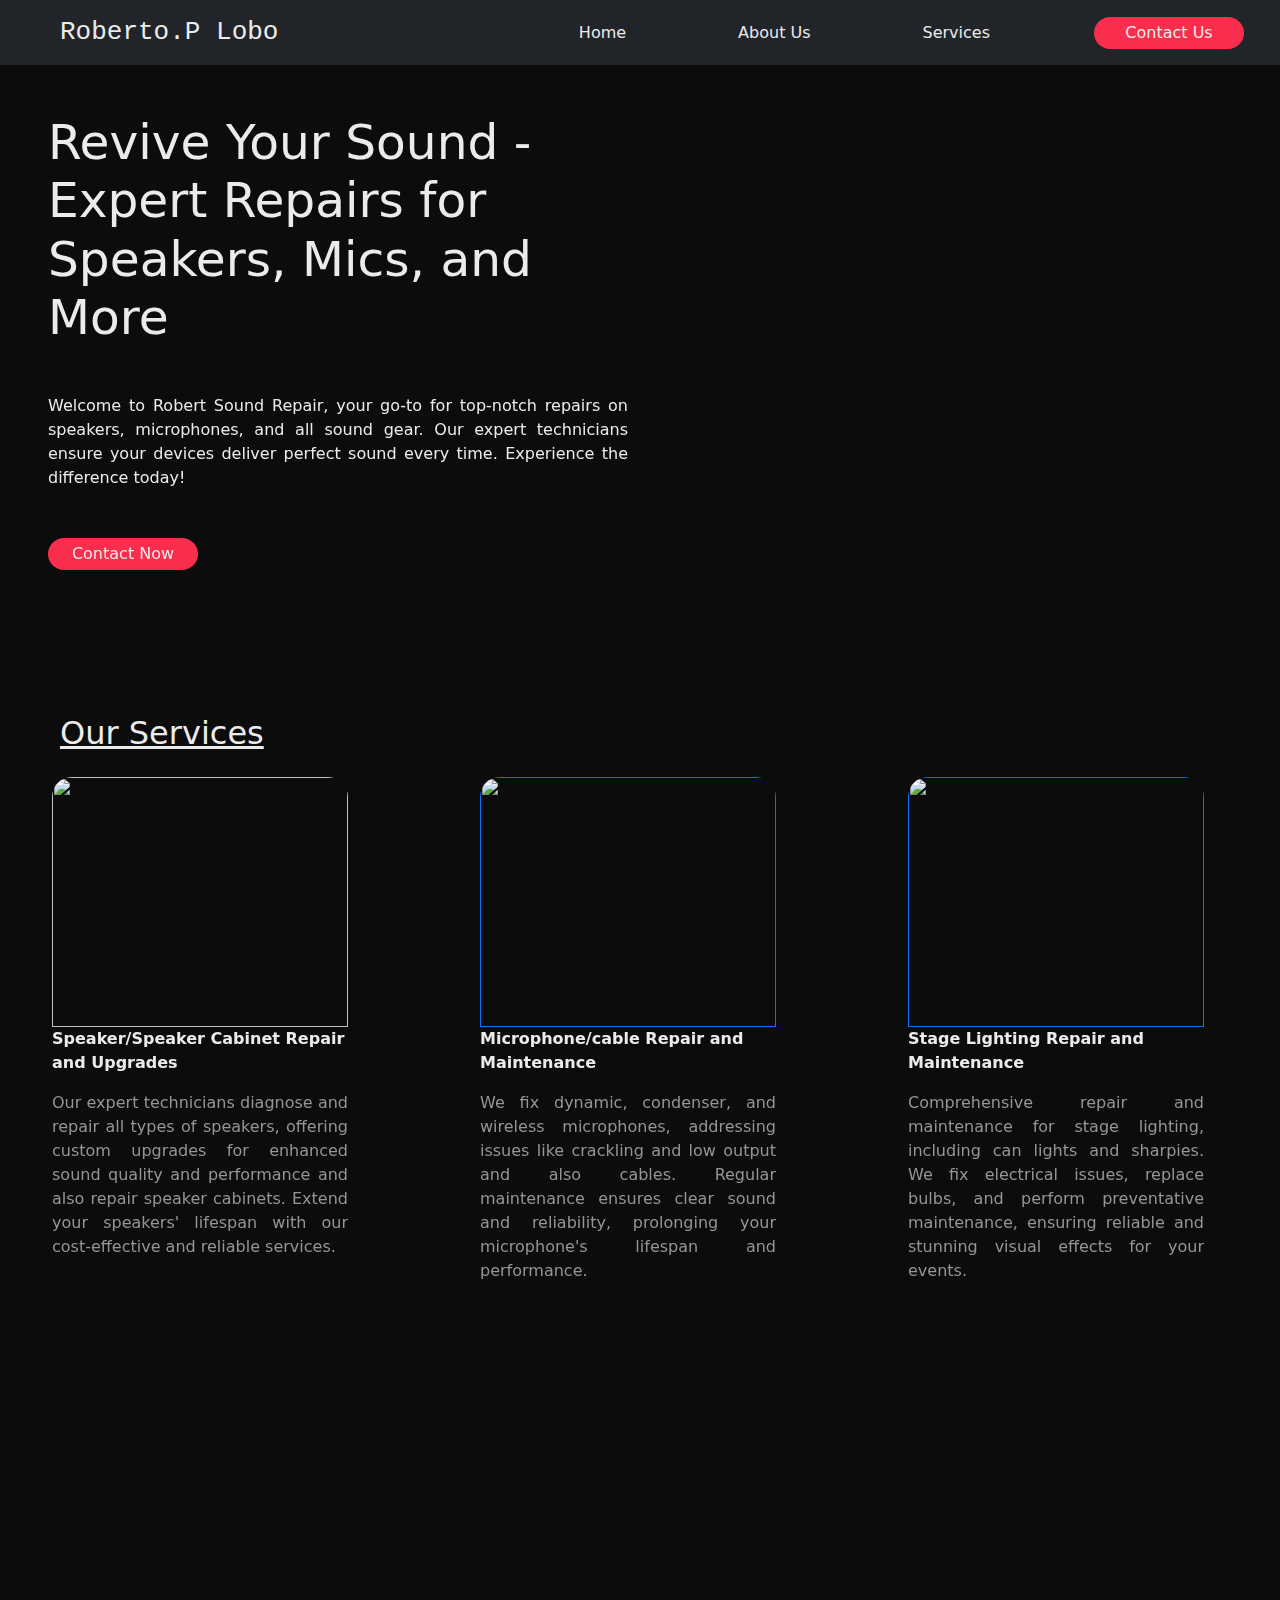
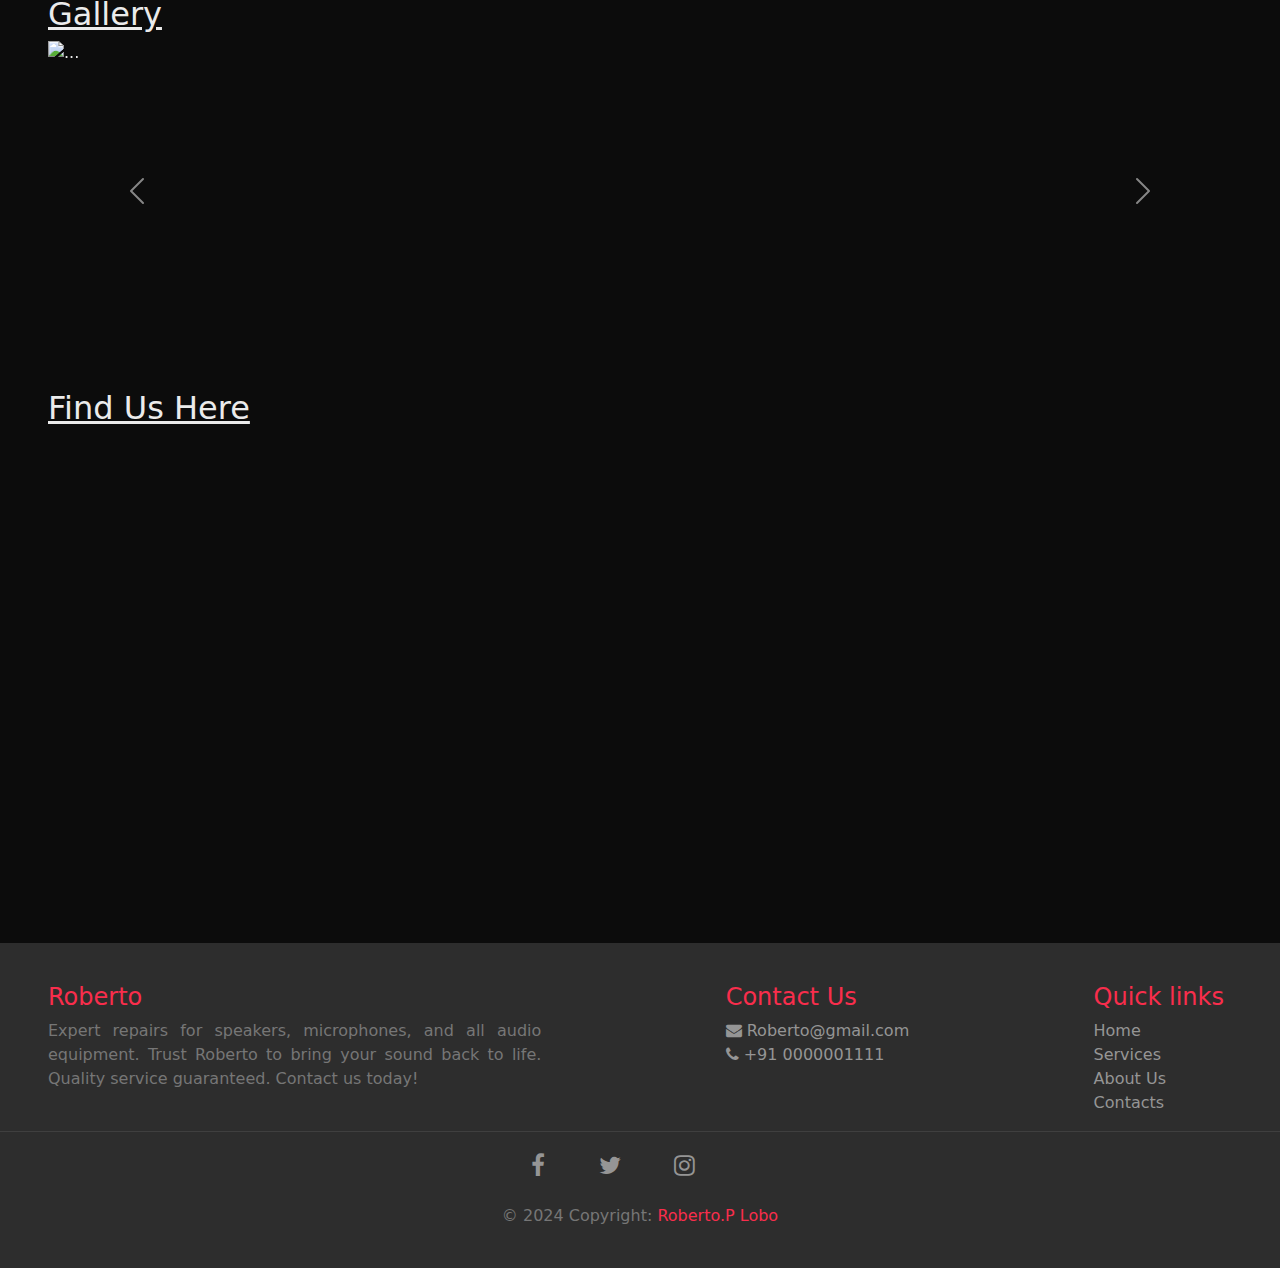
==== index.html @ 382d7aec "added footer" ====
<!DOCTYPE html>
<html lang="en">
  <head>
    <meta charset="UTF-8" />
    <meta name="viewport" content="width=device-width, initial-scale=1.0" />
    <link
      href="https://cdn.jsdelivr.net/npm/bootstrap@5.3.3/dist/css/bootstrap.min.css"
      rel="stylesheet"
      integrity="sha384-QWTKZyjpPEjISv5WaRU9OFeRpok6YctnYmDr5pNlyT2bRjXh0JMhjY6hW+ALEwIH"
      crossorigin="anonymous"
    />
    <link
      rel="stylesheet"
      href="https://cdnjs.cloudflare.com/ajax/libs/font-awesome/4.7.0/css/font-awesome.min.css"
    />
    <script defer src="js/app.js"></script>
    <link rel="stylesheet" href="/css/index.css" />
    <title>Roberto - Sound Repair</title>
  </head>
  <body>
    <nav class="navbar navbar-expand-lg bg-dark text-white">
      <div class="container-fluid">
        <a class="navbar-brand ms-lg-5" href="#">Roberto.P Lobo</a>
        <button
          class="navbar-toggler"
          type="button"
          data-bs-toggle="collapse"
          data-bs-target="#navbarSupportedContent"
          aria-controls="navbarSupportedContent"
          aria-expanded="false"
          aria-label="Toggle navigation"
        >
          <span class="fa fa-bars"></span>
        </button>
        <div class="collapse navbar-collapse" id="navbarSupportedContent">
          <ul class="navbar-nav mb-2 mb-lg-0 ms-auto">
            <li class="nav-item mx-lg-5">
              <a class="nav-link" aria-current="page" href="#">Home</a>
            </li>
            <li class="nav-item mx-lg-5">
              <a class="nav-link" href="#">About Us</a>
            </li>
            <li class="nav-item mx-lg-5">
              <a class="nav-link" href="#">Services</a>
            </li>
            <hr />
            <li class="nav-item me-4 ms-lg-5 my-auto">
              <a class="nav-link cta-btn px-3 py-1 col-5 col-lg-12" href="#"
                >Contact Us</a
              >
            </li>
          </ul>
        </div>
      </div>
    </nav>

    <div class="mx-lg-5 mx-3">
      <div class="row mt-4 mt-lg-5 mb-5" id="hero">
        <div class="col-lg-6 col-12 text-center text-lg-start">
          <p class="h1 title hidden">
            Revive Your Sound - Expert Repairs for Speakers, Mics, and More
          </p>
          <p class="content mb-0 mt-5 hidden">
            Welcome to Robert Sound Repair, your go-to for top-notch repairs on
            speakers, microphones, and all sound gear. Our expert technicians
            ensure your devices deliver perfect sound every time. Experience the
            difference today!
          </p>
          <button class="cta-btn px-3 py-1 my-5 hidden">Contact Now</button>
        </div>
        <div class="col-lg-6 col-12 overflow-hidden">
          <img src="img/hero.jpg" class="hidden" alt="" />
        </div>
      </div>

      <div class="row mt-5 pt-lg-5 justify-content-between card-container">
        <p class="h2 text-decoration-underline ps-4 text-lg-start text-center">
          Our Services
        </p>
        <div class="col-lg-3 col-12 hcard p-0 mt-3 mx-3 hidden">
          <a href="#">
            <div>
              <img src="/img/repair.jpg" alt="" />
            </div>
            <div>
              <p class="hcard-title">
                Speaker/Speaker Cabinet Repair and Upgrades
              </p>
              <p class="hcard-content">
                Our expert technicians diagnose and repair all types of
                speakers, offering custom upgrades for enhanced sound quality
                and performance and also repair speaker cabinets. Extend your
                speakers' lifespan with our cost-effective and reliable
                services.
              </p>
            </div>
          </a>
        </div>

        <div class="col-lg-3 col-12 hcard p-0 mt-3 mx-3 hidden">
          <a href="">
            <div>
              <img src="/img/repair.jpg" alt="" />
            </div>
            <div>
              <p class="hcard-title">Microphone/cable Repair and Maintenance</p>
              <p class="hcard-content">
                We fix dynamic, condenser, and wireless microphones, addressing
                issues like crackling and low output and also cables. Regular
                maintenance ensures clear sound and reliability, prolonging your
                microphone's lifespan and performance.
              </p>
            </div>
          </a>
        </div>

        <div class="col-lg-3 col-12 hcard p-0 mt-3 mx-3 hidden">
          <a href="">
            <div>
              <img src="/img/repair.jpg" alt="" />
            </div>
            <div>
              <p class="hcard-title">Stage Lighting Repair and Maintenance</p>
              <p class="hcard-content">
                Comprehensive repair and maintenance for stage lighting,
                including can lights and sharpies. We fix electrical issues,
                replace bulbs, and perform preventative maintenance, ensuring
                reliable and stunning visual effects for your events.
              </p>
            </div>
          </a>
        </div>
      </div>

      <div class="get-in-touch my-5 hidden">
        <div class="ps-3">
          <p class="banner hidden">Quality Service Within a Short Time.</p>
          <button class="touch-btn hidden">GET IN TOUCH</button>
        </div>
      </div>

      <p class="h2 text-decoration-underline ps- text-lg-start text-center">
        Gallery
      </p>
      <div
        id="carouselExampleAutoplaying"
        class="carousel slide"
        data-bs-ride="carousel"
      >
        <div class="carousel-inner">
          <div class="carousel-item active">
            <img src="img/repair.jpg" class="d-block w-100" alt="..." />
          </div>
          <div class="carousel-item">
            <img src="img/hero.jpg" class="d-block w-100" alt="..." />
          </div>
          <div class="carousel-item">
            <img src="..." class="d-block w-100" alt="..." />
          </div>
        </div>
        <button
          class="carousel-control-prev"
          type="button"
          data-bs-target="#carouselExampleAutoplaying"
          data-bs-slide="prev"
        >
          <span class="carousel-control-prev-icon" aria-hidden="true"></span>
          <span class="visually-hidden">Previous</span>
        </button>
        <button
          class="carousel-control-next"
          type="button"
          data-bs-target="#carouselExampleAutoplaying"
          data-bs-slide="next"
        >
          <span class="carousel-control-next-icon" aria-hidden="true"></span>
          <span class="visually-hidden">Next</span>
        </button>
      </div>

      <div class="my-5">
        <p class="h2 text-decoration-underline text-lg-start text-center">
          Find Us Here
        </p>
        <iframe
          src="https://www.google.com/maps/embed?pb=!1m18!1m12!1m3!1d3842.6299359133805!2d73.82703758040599!3d15.611408646336741!2m3!1f0!2f0!3f0!3m2!1i1024!2i768!4f13.1!3m3!1m2!1s0x3bbfeb72585107af%3A0x5e6e9487cce79a6f!2sRoberto%20sound%20repairs!5e0!3m2!1sen!2sin!4v1717330379367!5m2!1sen!2sin"
          width="100%"
          height="200"
          allowfullscreen=""
          loading="lazy"
          referrerpolicy="no-referrer-when-downgrade"
        ></iframe>
      </div>
    </div>

    <footer id="footer" class="">
      <div class="mx-lg-5 mx-3 d-flex flex-wrap justify-content-between">
        <div class="me-2 col-lg-5">
          <p class="h4 text-red">Roberto</p>
          <p>
            Expert repairs for speakers, microphones, and all audio equipment.
            Trust Roberto to bring your sound back to life. Quality service
            guaranteed. Contact us today!
          </p>
        </div>
        <div class="me-2">
          <p class="h4 text-red">Contact Us</p>
          <a href="mailto:info@yourshop.com">
            <span class="fa fa-envelope"></span>
            Roberto@gmail.com
          </a>
          <a href="tel:+91 00000111111" class="d-block">
            <span class="fa fa-phone"></span>
            +91 0000001111
          </a>
        </div>
        <div class="me-2">
          <p class="h4 text-red">Quick links</p>
          <a class="d-block" href="#">Home</a>
          <a class="d-block" href="#">Services</a>
          <a class="d-block" href="#">About Us</a>
          <a class="d-block" href="#">Contacts</a>
        </div>
      </div>
      <hr />
      <div class="social-media text-center">
        <a href="https://facebook.com"><i class="fa fa-facebook-f"></i></a>
        <a href="https://twitter.com"><i class="fa fa-twitter"></i></a>
        <a href="https://instagram.com"><i class="fa fa-instagram"></i></a>
        <a href="https://linkedin.com"><i class="fa fa-linkedin-in"></i></a>
      </div>
      <div class="footer-copyright text-center col-12">
        © 2024 Copyright:
        <a href="/"><span class="text-red"> Roberto.P Lobo </span> </a>
      </div>
    </footer>

    <script
      src="https://cdn.jsdelivr.net/npm/bootstrap@5.3.3/dist/js/bootstrap.bundle.min.js"
      integrity="sha384-YvpcrYf0tY3lHB60NNkmXc5s9fDVZLESaAA55NDzOxhy9GkcIdslK1eN7N6jIeHz"
      crossorigin="anonymous"
    ></script>
  </body>
</html>
---- css/index.css ----
:root{
    --bg-color:rgb(12, 12, 12);
    --text-color:rgb(235, 235, 235);
    --sec-text:rgb(149, 149, 149);
    --bg-red:rgb(249, 45, 76);

}

a{
    text-decoration: none;
}

.text-red{
    color: var(--bg-red);
}

body{
    background-color: var(--bg-color);
    color: var(--text-color);
}

.bg-dark{
    background-color: rgb(28, 28, 28);
}

.navbar-brand,.nav-link{
    color: var(--text-color);
}

.navbar-brand{
    font-family: monospace;
    font-size: xx-large;
}

.navbar-toggler{
    color: var(--text-color);
    box-shadow: none;
    border: 1px solid var(--text-color);
}

nav ul {
    padding-left: 0;
}

.title{
    font-size: 3.8vmax;
}
.content{
    text-align: justify;
}

.cta-btn{
    border-radius: 20px;
    background-color: var(--bg-red);
    border: none;
    color: var(--text-color);
    transition: 0.5s;
    width: 150px;
    text-align: center;
}

.cta-btn:hover{
background-color: rgb(197, 30, 55);
}

#hero img {
    width: 100%;
}

.hcard{
    border-radius: 20px;
    overflow: hidden;
    /* background-color: aqua; */
}

.card-container{
    /* box-sizing: border-box; */
    width: 100%;
}

.hcard img{
    width:100%;
    height: 250px;
    object-fit: cover;
}

.hcard-title{
    color: var(--text-color);
    font-weight: bold;
}
.hcard-content{
    color: var(--sec-text) ;
    text-align:justify ;
}

.hidden{
    opacity: 0;
    transition: 0.5s;
    filter: blur(30);
    transform: translate(-100%);
}

.show{
    opacity: 1;
    filter: blur(0);
    transform: translate(0);
}


.row .hidden:nth-child(2) {
    transition-delay: 200ms;
}

.row .hidden:nth-child(3) {
    transition-delay: 300ms;
}

#carouselExampleAutoplaying div div img {
    height: 300px;
    object-fit: contain;
}

.get-in-touch {
    height: 200px;
    width: 100%;
    background-image: url("/img/speaker.png");
    background-size: cover;
}
.banner {
    width: 350px;
    font-size: 2rem;
}

p.hidden{
    opacity: 0;
    transform: translateY(-100px);
    transition-delay: 0.5s;
}

p.show{
    opacity: 1;
    transform:translate(0) ;
}

img.hidden{
    opacity: 0;
    transform: translateX(100%);
    transition: 0.5s;
}

img.show{
    opacity: 1;
    transform: translate(0);
}

.touch-btn {
    height: 50px;
    border-radius: 5px;
    background-color: transparent;
    border-color: var(--bg-red);
    font-weight: 500;
    font-size: 1.5rem;
    color: var(--bg-red);
}

#footer {
    background-color: #2d2d2d;
    padding: 40px 0;
    color: #767676;
    position: relative;
    margin-top: 300px;
    text-align: justify;
}

#footer a{
    color: var(--sec-text);
}

#footer a:hover{
    color: var(--bg-red);
}

.social-media a,
.social-media {
    color: rgb(138, 138, 138);
    margin-bottom: 20px;
    font-size: 24px;
    word-spacing: 3ch;
}

.social-media a:hover {
    color: var(--bg-red);
    transition: 0.5s;
}
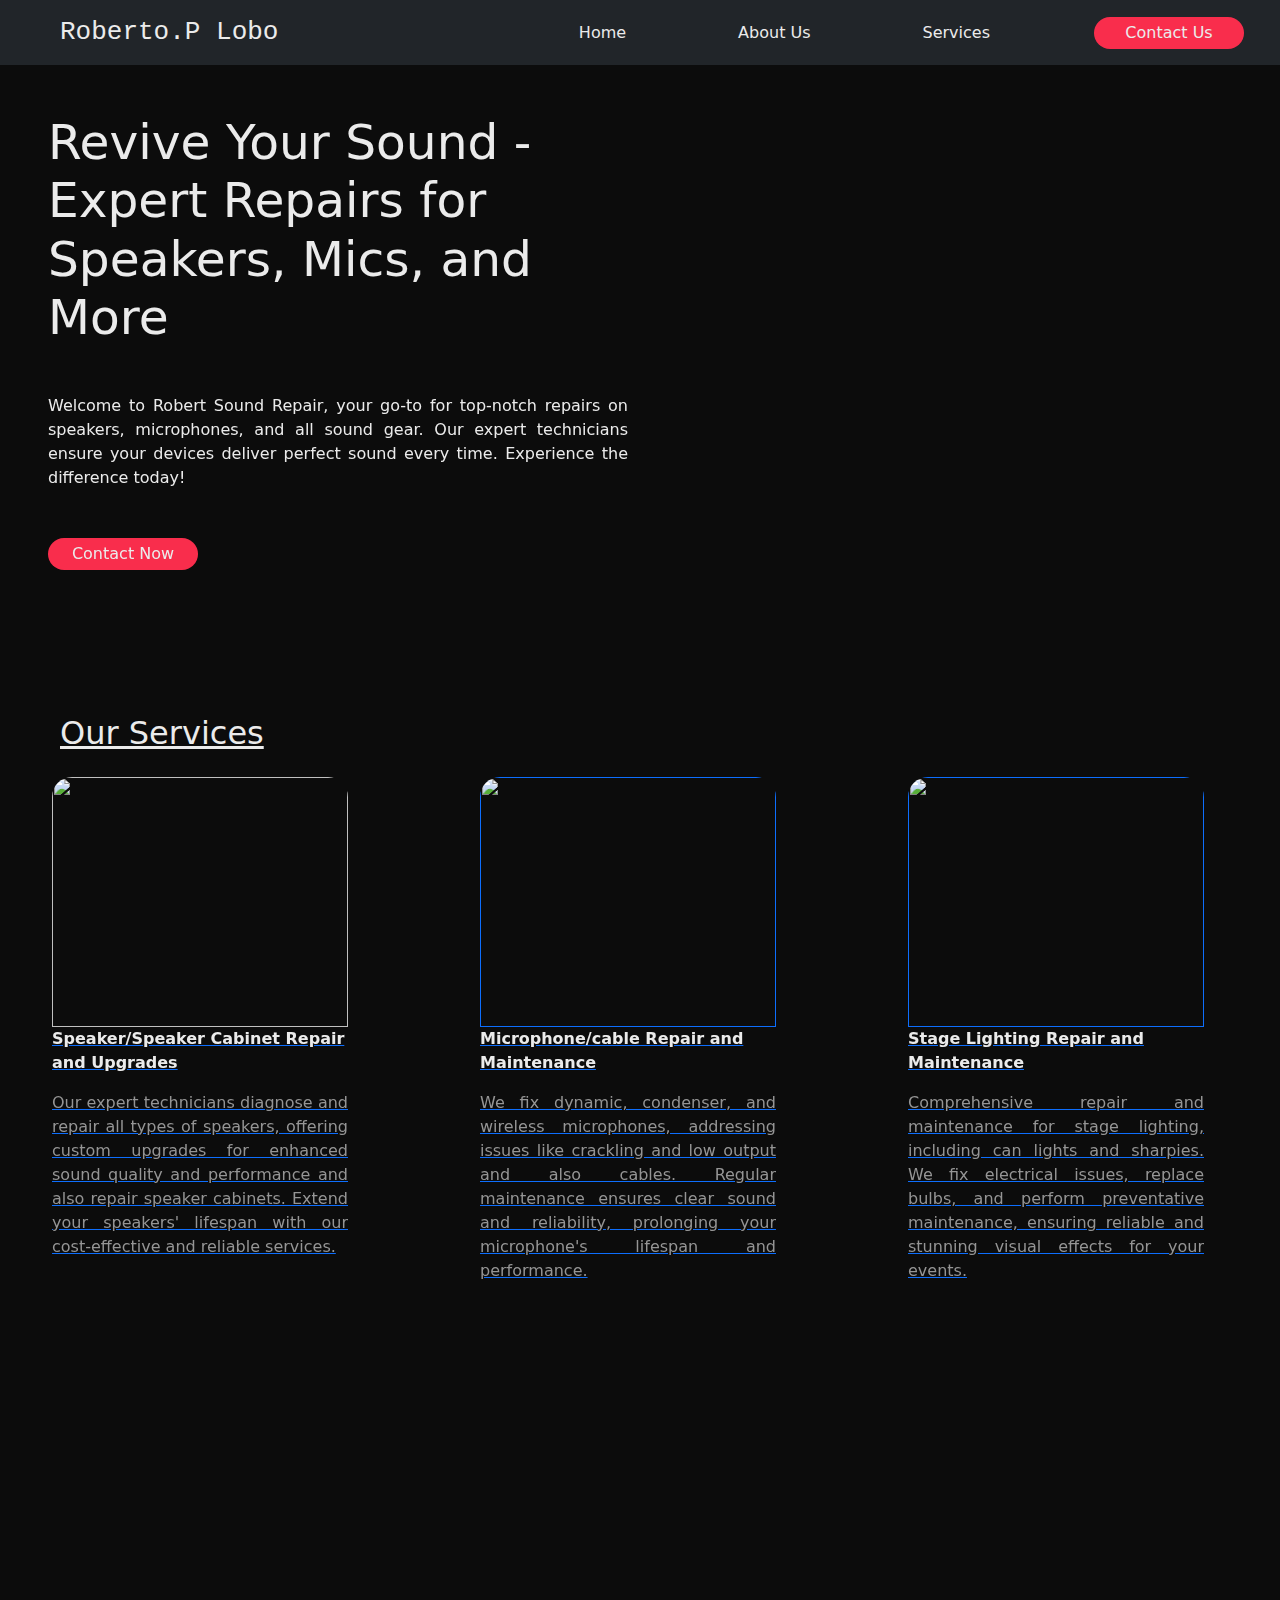
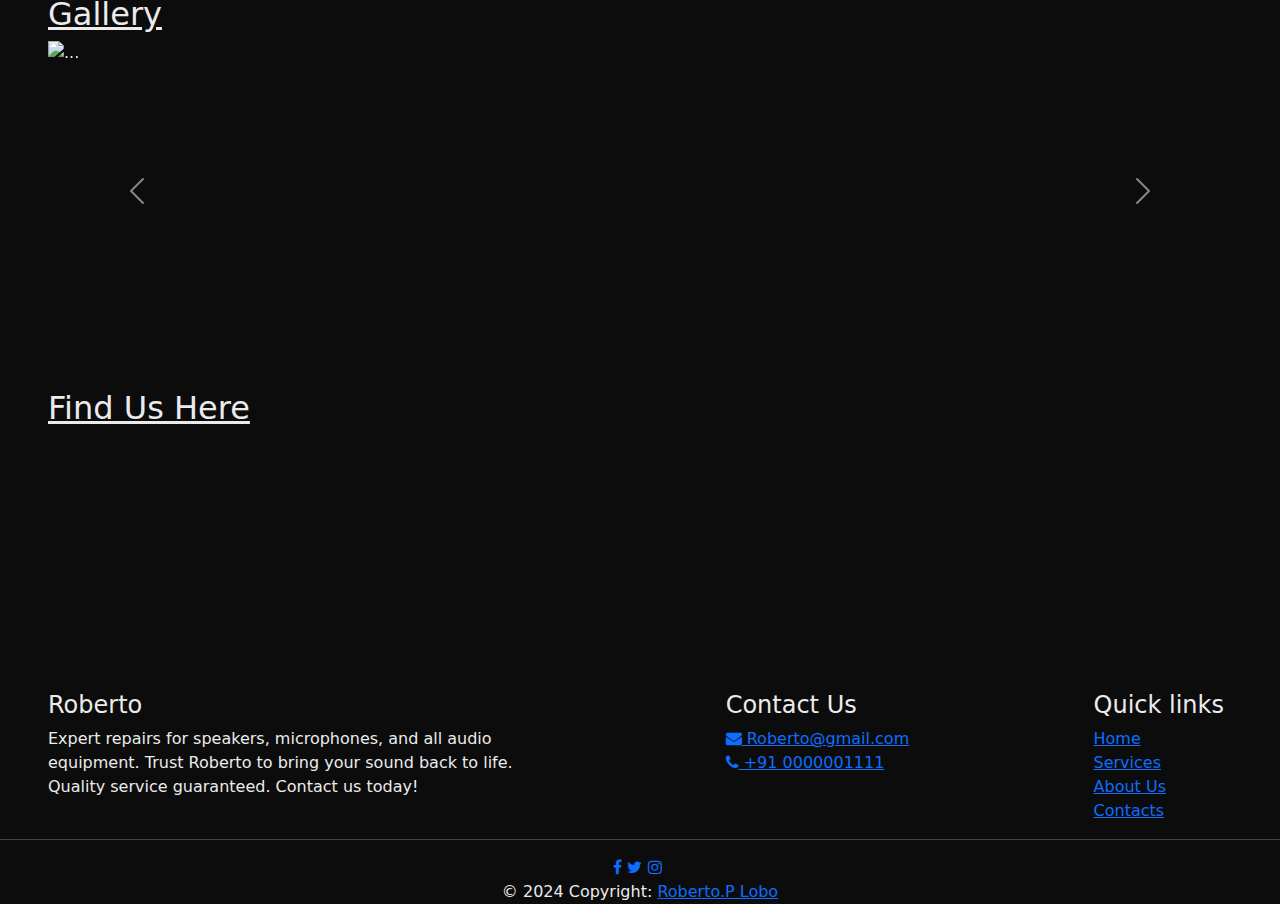
==== commit bd8b596c: "Merge pull request #2 from SelFerns/master" ====
--- a/index.html
+++ b/index.html
@@ -38,7 +38,7 @@
               <a class="nav-link" aria-current="page" href="#">Home</a>
             </li>
             <li class="nav-item mx-lg-5">
-              <a class="nav-link" href="#">About Us</a>
+              <a class="nav-link" href="/about.html">About Us</a>
             </li>
             <li class="nav-item mx-lg-5">
               <a class="nav-link" href="#">Services</a>
--- a/css/index.css
+++ b/css/index.css
@@ -1,194 +1,292 @@
-:root{
-    --bg-color:rgb(12, 12, 12);
-    --text-color:rgb(235, 235, 235);
-    --sec-text:rgb(149, 149, 149);
-    --bg-red:rgb(249, 45, 76);
-
-}
-
-a{
-    text-decoration: none;
-}
-
-.text-red{
-    color: var(--bg-red);
-}
-
-body{
-    background-color: var(--bg-color);
-    color: var(--text-color);
-}
-
-.bg-dark{
-    background-color: rgb(28, 28, 28);
-}
-
-.navbar-brand,.nav-link{
-    color: var(--text-color);
-}
-
-.navbar-brand{
-    font-family: monospace;
-    font-size: xx-large;
-}
-
-.navbar-toggler{
-    color: var(--text-color);
-    box-shadow: none;
-    border: 1px solid var(--text-color);
+:root {
+  --bg-color: rgb(12, 12, 12);
+  --text-color: rgb(235, 235, 235);
+  --sec-text: rgb(149, 149, 149);
+  --bg-red: rgb(249, 45, 76);
+}
+
+body {
+  background-color: var(--bg-color);
+  color: var(--text-color);
+}
+
+.bg-dark {
+  background-color: rgb(28, 28, 28);
+}
+
+.navbar-brand,
+.nav-link {
+  color: var(--text-color);
+}
+
+.navbar-brand {
+  font-family: monospace;
+  font-size: xx-large;
+}
+
+.navbar-toggler {
+  color: var(--text-color);
+  box-shadow: none;
+  border: 1px solid var(--text-color);
 }
 
 nav ul {
-    padding-left: 0;
-}
-
-.title{
-    font-size: 3.8vmax;
-}
-.content{
-    text-align: justify;
-}
-
-.cta-btn{
-    border-radius: 20px;
-    background-color: var(--bg-red);
-    border: none;
-    color: var(--text-color);
-    transition: 0.5s;
-    width: 150px;
-    text-align: center;
-}
-
-.cta-btn:hover{
-background-color: rgb(197, 30, 55);
+  padding-left: 0;
+}
+
+.title {
+  font-size: 3.8vmax;
+}
+.content {
+  text-align: justify;
+}
+
+.cta-btn {
+  border-radius: 20px;
+  background-color: var(--bg-red);
+  border: none;
+  color: var(--text-color);
+  transition: 0.5s;
+  width: 150px;
+  text-align: center;
+}
+
+.cta-btn:hover {
+  background-color: rgb(197, 30, 55);
 }
 
 #hero img {
+  width: 100%;
+  width: 100%;
+}
+
+.hcard {
+  border-radius: 20px;
+  overflow: hidden;
+  /* background-color: aqua; */
+}
+
+.card-container {
+  /* box-sizing: border-box; */
+  width: 100%;
+}
+
+.hcard img {
+  width: 100%;
+  height: 250px;
+  object-fit: cover;
+}
+
+.hcard-title {
+  color: var(--text-color);
+  font-weight: bold;
+}
+.hcard-content {
+  color: var(--sec-text);
+  text-align: justify;
+}
+
+.hidden {
+  opacity: 0;
+  transition: 0.5s;
+  filter: blur(30);
+  transform: translate(-100%);
+}
+
+.show {
+  opacity: 1;
+  filter: blur(0);
+  transform: translate(0);
+}
+
+.row .hidden:nth-child(2) {
+  transition-delay: 200ms;
+}
+
+.row .hidden:nth-child(3) {
+  transition-delay: 300ms;
+}
+
+#carouselExampleAutoplaying div div img {
+  height: 300px;
+  object-fit: contain;
+}
+
+.get-in-touch {
+  height: 200px;
+  width: 100%;
+  background-image: url("/img/speaker.png");
+  background-size: cover;
+}
+.banner {
+  width: 350px;
+  font-size: 2rem;
+}
+
+p.hidden {
+  opacity: 0;
+  transform: translateY(-100px);
+  transition-delay: 0.5s;
+}
+
+p.show {
+  opacity: 1;
+  transform: translate(0);
+}
+
+img.hidden {
+  opacity: 0;
+  transform: translateX(100%);
+  transition: 0.5s;
+}
+
+img.show {
+  opacity: 1;
+  transform: translate(0);
+}
+
+.touch-btn {
+  height: 50px;
+  border-radius: 5px;
+  background-color: transparent;
+  border-color: var(--bg-red);
+  font-weight: 500;
+  font-size: 1.5rem;
+  color: var(--bg-red);
+}
+
+@media (max-width: 991px) {
+  #hero div {
+    text-align: center;
+  }
+}
+
+.about-hero {
+  display: flex;
+  justify-content: center;
+  width: 100%;
+  height: 250px;
+  background-image: url("/img/aboutHeroBG.jpg");
+  background-size: cover;
+  background-position: center;
+}
+
+.text-content {
+  font-family: "Inria Sans", sans-serif;
+  font-optical-sizing: auto;
+  display: flex;
+  flex-direction: column;
+  align-items: center;
+  justify-content: center;
+  height: 100%;
+  font-size: 4rem;
+  padding: 0 80px;
+  text-align: center;
+}
+
+.text-content p {
+  margin-bottom: 10px !important;
+}
+
+.text-content p span {
+  font-weight: 900;
+}
+
+.brief {
+  font-size: 1.5vmax;
+  width: 100%;
+  text-align: center;
+}
+
+.about-touch-btn {
+  margin-top: 10px;
+  height: 40px;
+  padding: 0 10px;
+  border-radius: 5px;
+  color: #ffffff;
+  background-color: transparent;
+  border-color: #ffffff;
+  border-width: 2px;
+  font-weight: 500;
+  font-size: 1.2rem;
+}
+
+.choose-us {
+  text-align: center;
+  font-family: "Inria Sans", sans-serif;
+  font-size: 1.8rem;
+  text-decoration: underline;
+}
+
+@media (max-width: 768px) {
+  .about-hero {
+    height: 150px;
+  }
+
+  .text-content {
+    font-size: 2rem;
+    margin-top: 20px;
+    padding: 0 40px;
+  }
+
+  .about-touch-btn {
+    font-size: 1rem;
+    height: 40px;
+    padding: 0 10px;
+  }
+}
+
+@media (max-width: 576px) {
+  .about-hero {
+    height: 150px;
+    text-align: center;
+  }
+
+  .text-content {
+    font-size: 1.8rem;
+    padding: 0 40px;
+    text-align: center;
+  }
+
+  .brief {
+    font-size: 0.8rem;
     width: 100%;
-}
-
-.hcard{
-    border-radius: 20px;
-    overflow: hidden;
-    /* background-color: aqua; */
-}
-
-.card-container{
-    /* box-sizing: border-box; */
-    width: 100%;
-}
-
-.hcard img{
-    width:100%;
-    height: 250px;
-    object-fit: cover;
-}
-
-.hcard-title{
-    color: var(--text-color);
-    font-weight: bold;
-}
-.hcard-content{
-    color: var(--sec-text) ;
-    text-align:justify ;
-}
-
-.hidden{
-    opacity: 0;
-    transition: 0.5s;
-    filter: blur(30);
-    transform: translate(-100%);
-}
-
-.show{
-    opacity: 1;
-    filter: blur(0);
-    transform: translate(0);
-}
-
-
-.row .hidden:nth-child(2) {
-    transition-delay: 200ms;
-}
-
-.row .hidden:nth-child(3) {
-    transition-delay: 300ms;
-}
-
-#carouselExampleAutoplaying div div img {
-    height: 300px;
-    object-fit: contain;
-}
-
-.get-in-touch {
-    height: 200px;
-    width: 100%;
-    background-image: url("/img/speaker.png");
-    background-size: cover;
-}
-.banner {
-    width: 350px;
-    font-size: 2rem;
-}
-
-p.hidden{
-    opacity: 0;
-    transform: translateY(-100px);
-    transition-delay: 0.5s;
-}
-
-p.show{
-    opacity: 1;
-    transform:translate(0) ;
-}
-
-img.hidden{
-    opacity: 0;
-    transform: translateX(100%);
-    transition: 0.5s;
-}
-
-img.show{
-    opacity: 1;
-    transform: translate(0);
-}
-
-.touch-btn {
-    height: 50px;
-    border-radius: 5px;
-    background-color: transparent;
-    border-color: var(--bg-red);
-    font-weight: 500;
-    font-size: 1.5rem;
-    color: var(--bg-red);
-}
-
-#footer {
+    text-align: center;
+  }
+
+  .about-touch-btn {
+    font-size: 1rem;
+    height: 30px;
+    padding: 0 5px;
+  }
+
+  #footer {
     background-color: #2d2d2d;
     padding: 40px 0;
     color: #767676;
     position: relative;
     margin-top: 300px;
     text-align: justify;
-}
-
-#footer a{
+  }
+
+  #footer a {
     color: var(--sec-text);
-}
-
-#footer a:hover{
+  }
+
+  #footer a:hover {
     color: var(--bg-red);
-}
-
-.social-media a,
-.social-media {
+  }
+
+  .social-media a,
+  .social-media {
     color: rgb(138, 138, 138);
     margin-bottom: 20px;
     font-size: 24px;
     word-spacing: 3ch;
-}
-
-.social-media a:hover {
+  }
+
+  .social-media a:hover {
     color: var(--bg-red);
     transition: 0.5s;
+  }
 }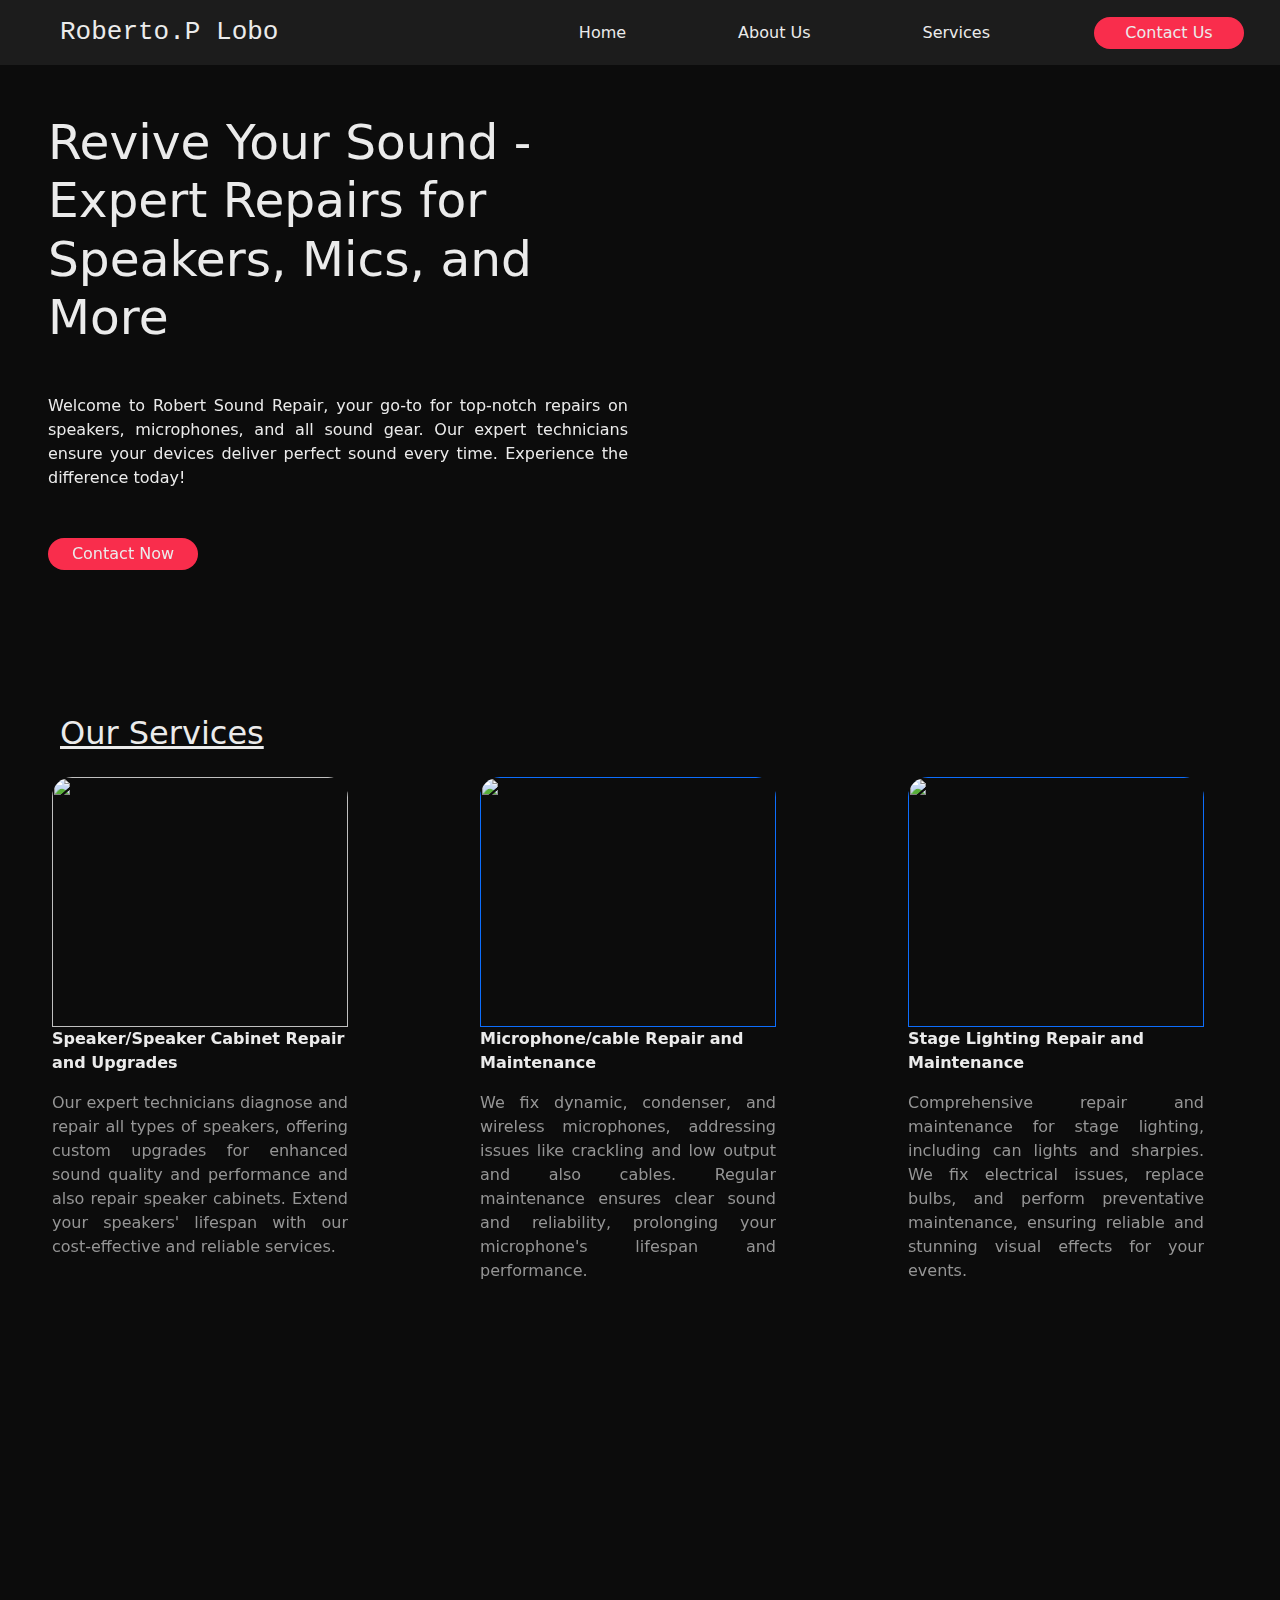
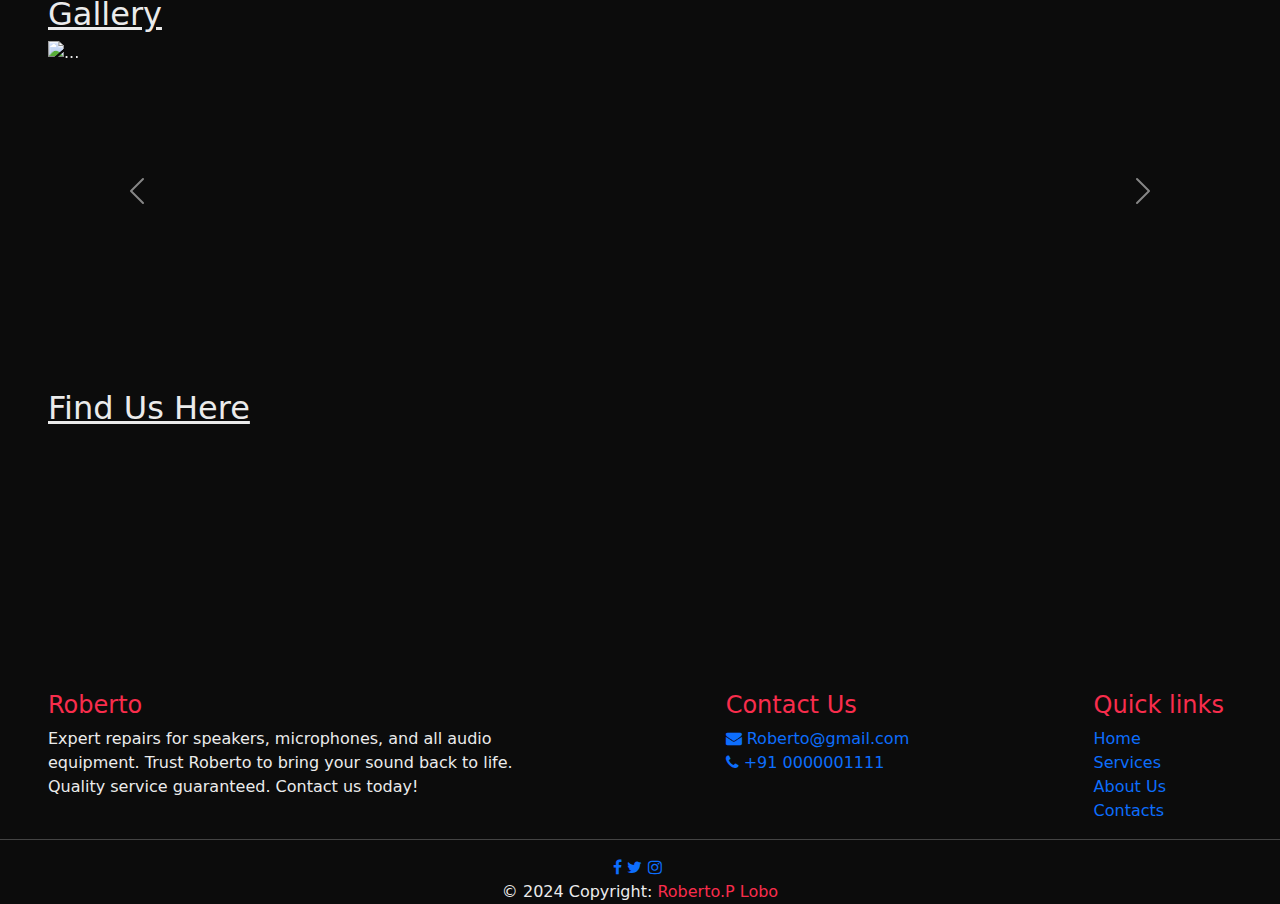
==== commit b42b8c93: "Merge branch 'about' of https://github.com/sea-rod/Roberto-Sound-Repair into about" ====
--- a/index.html
+++ b/index.html
@@ -45,7 +45,7 @@
             </li>
             <hr />
             <li class="nav-item me-4 ms-lg-5 my-auto">
-              <a class="nav-link cta-btn px-3 py-1 col-5 col-lg-12" href="#"
+              <a class="nav-link cta-btn px-3 py-1 col-5 col-lg-12" href="./contact.html"
                 >Contact Us</a
               >
             </li>
--- a/css/index.css
+++ b/css/index.css
@@ -1,8 +1,21 @@
-:root {
-  --bg-color: rgb(12, 12, 12);
-  --text-color: rgb(235, 235, 235);
-  --sec-text: rgb(149, 149, 149);
-  --bg-red: rgb(249, 45, 76);
+:root{
+    --bg-color:rgb(12, 12, 12);
+    --text-color:rgb(235, 235, 235);
+    --sec-text:rgb(149, 149, 149);
+    --bg-red:rgb(249, 45, 76);
+}
+
+.bg-white{
+ background-color: var(--text-color);
+ color: var(--bg-color);
+}
+
+a{
+    text-decoration: none;
+}
+
+.text-red{
+    color: var(--bg-red);
 }
 
 body {
@@ -10,8 +23,8 @@
   color: var(--text-color);
 }
 
-.bg-dark {
-  background-color: rgb(28, 28, 28);
+.bg-dark{
+    background-color: rgb(28, 28, 28) !important;
 }
 
 .navbar-brand,
@@ -39,6 +52,14 @@
 }
 .content {
   text-align: justify;
+}
+
+.container .content{
+    font-size: larger;
+}
+
+.container .content{
+    font-size: larger;
 }
 
 .cta-btn {
@@ -161,105 +182,7 @@
   }
 }
 
-.about-hero {
-  display: flex;
-  justify-content: center;
-  width: 100%;
-  height: 250px;
-  background-image: url("/img/aboutHeroBG.jpg");
-  background-size: cover;
-  background-position: center;
-}
-
-.text-content {
-  font-family: "Inria Sans", sans-serif;
-  font-optical-sizing: auto;
-  display: flex;
-  flex-direction: column;
-  align-items: center;
-  justify-content: center;
-  height: 100%;
-  font-size: 4rem;
-  padding: 0 80px;
-  text-align: center;
-}
-
-.text-content p {
-  margin-bottom: 10px !important;
-}
-
-.text-content p span {
-  font-weight: 900;
-}
-
-.brief {
-  font-size: 1.5vmax;
-  width: 100%;
-  text-align: center;
-}
-
-.about-touch-btn {
-  margin-top: 10px;
-  height: 40px;
-  padding: 0 10px;
-  border-radius: 5px;
-  color: #ffffff;
-  background-color: transparent;
-  border-color: #ffffff;
-  border-width: 2px;
-  font-weight: 500;
-  font-size: 1.2rem;
-}
-
-.choose-us {
-  text-align: center;
-  font-family: "Inria Sans", sans-serif;
-  font-size: 1.8rem;
-  text-decoration: underline;
-}
-
-@media (max-width: 768px) {
-  .about-hero {
-    height: 150px;
-  }
-
-  .text-content {
-    font-size: 2rem;
-    margin-top: 20px;
-    padding: 0 40px;
-  }
-
-  .about-touch-btn {
-    font-size: 1rem;
-    height: 40px;
-    padding: 0 10px;
-  }
-}
-
 @media (max-width: 576px) {
-  .about-hero {
-    height: 150px;
-    text-align: center;
-  }
-
-  .text-content {
-    font-size: 1.8rem;
-    padding: 0 40px;
-    text-align: center;
-  }
-
-  .brief {
-    font-size: 0.8rem;
-    width: 100%;
-    text-align: center;
-  }
-
-  .about-touch-btn {
-    font-size: 1rem;
-    height: 30px;
-    padding: 0 5px;
-  }
-
   #footer {
     background-color: #2d2d2d;
     padding: 40px 0;
@@ -287,6 +210,5 @@
 
   .social-media a:hover {
     color: var(--bg-red);
-    transition: 0.5s;
-  }
-}+  }
+}
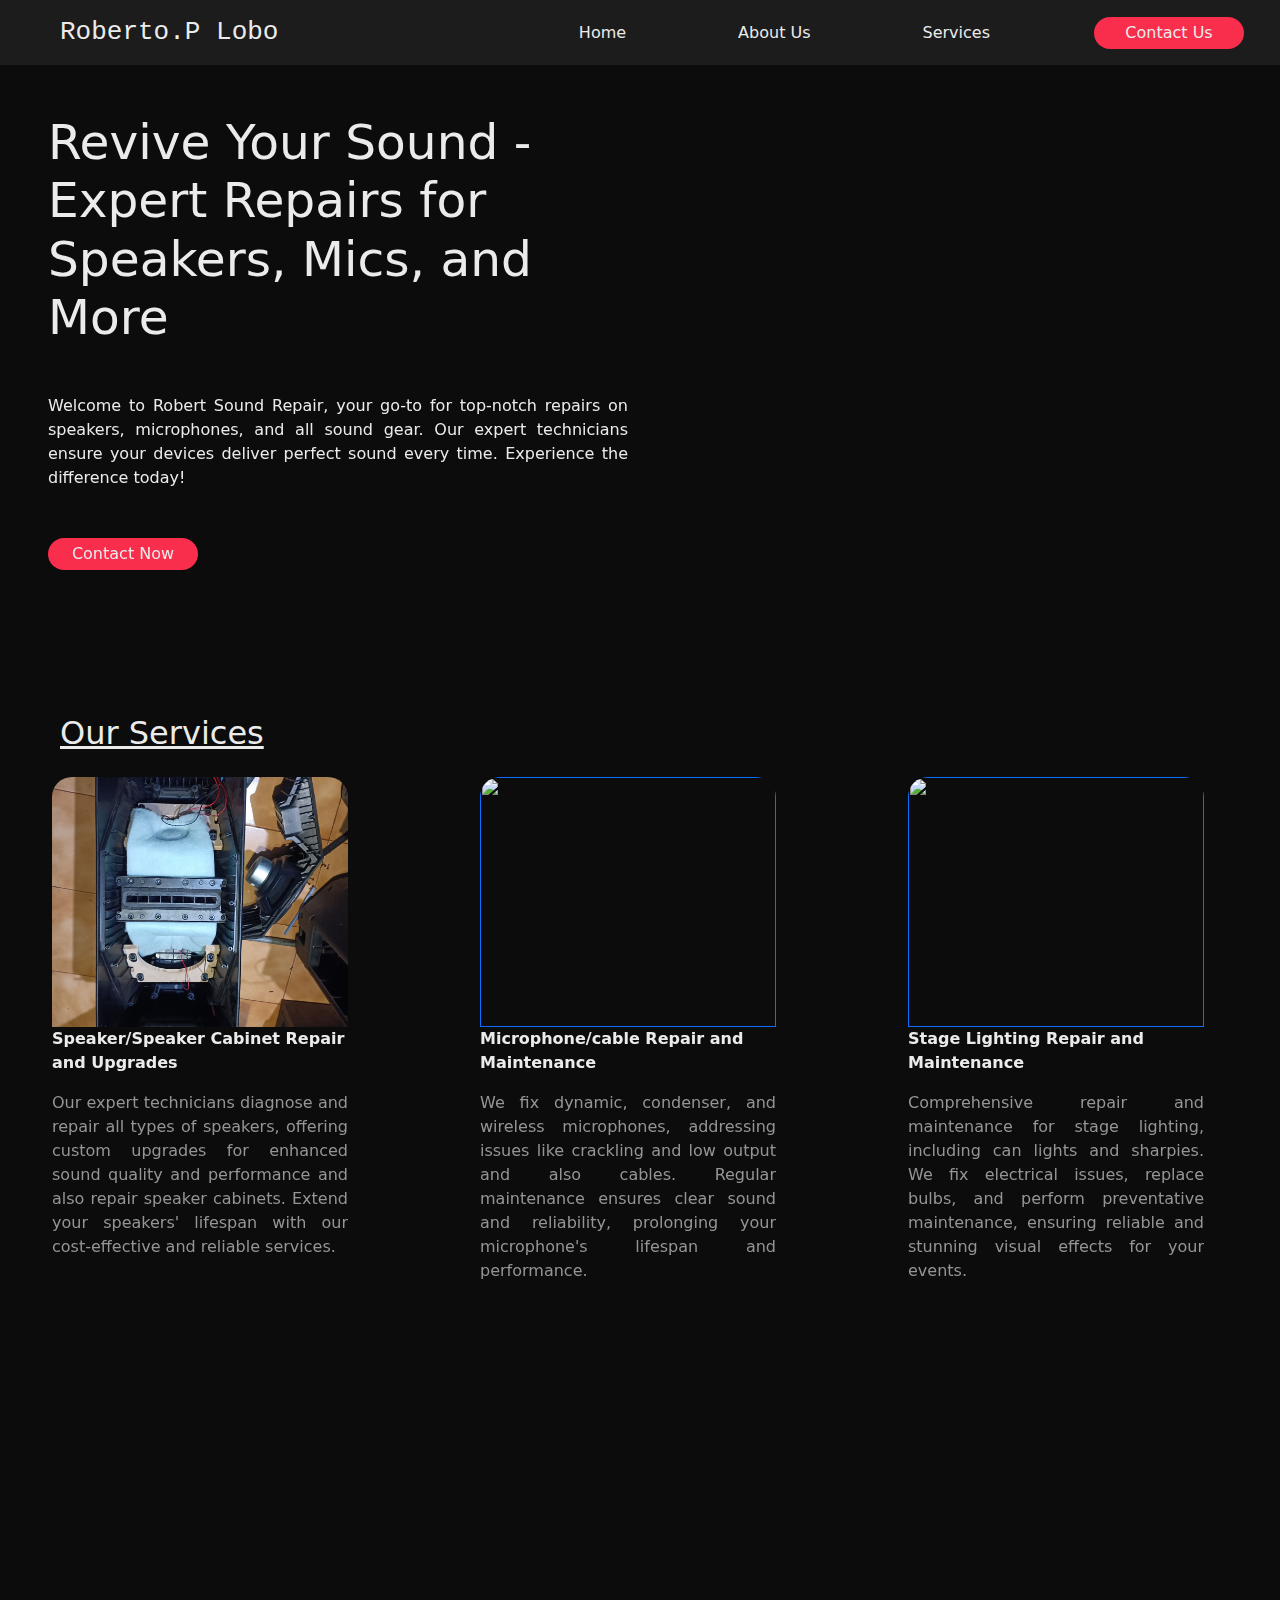
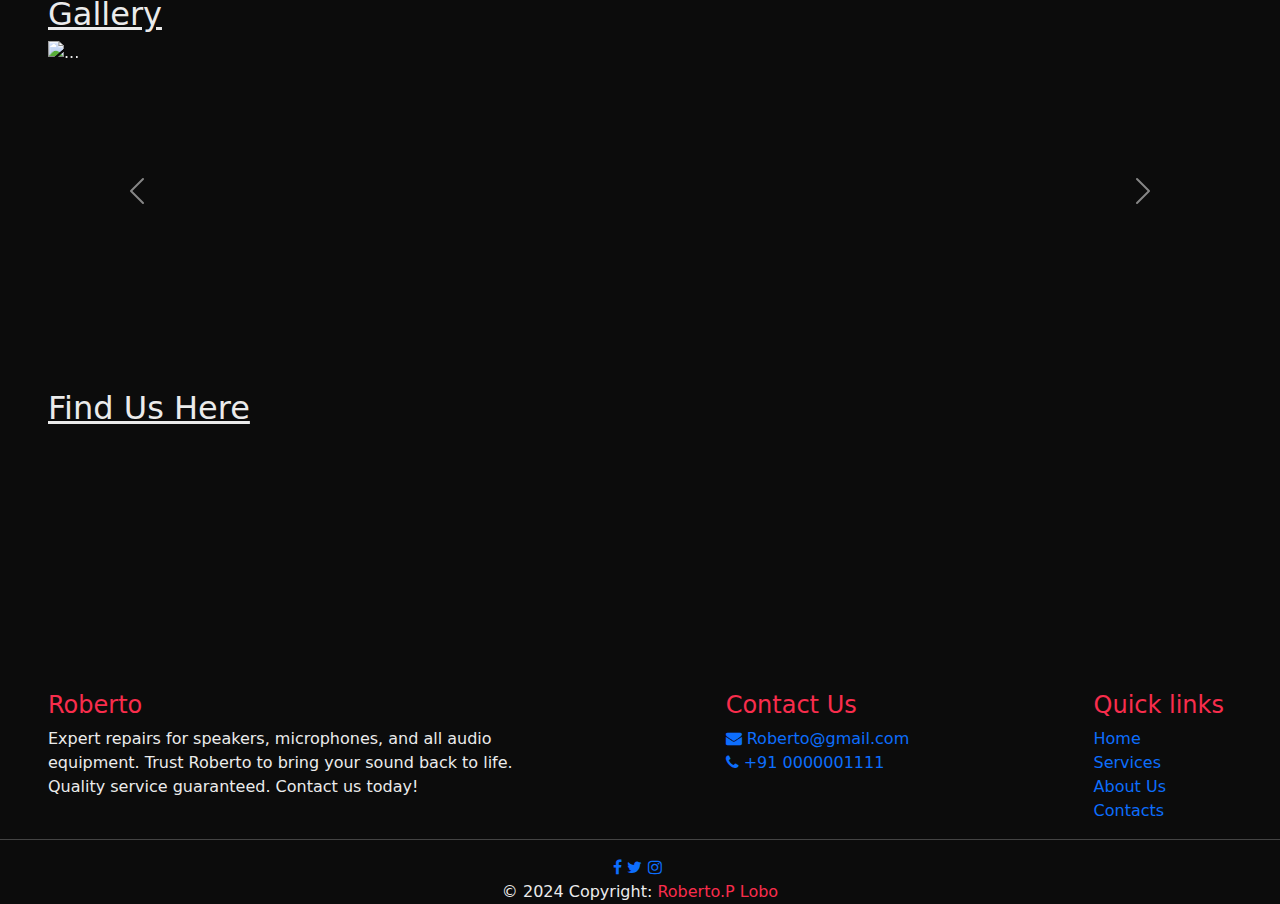
==== commit 2b45cd73: "Merge branch 'about' of https://github.com/SelFerns/Roberto-Sound-Repair into about" ====
--- a/index.html
+++ b/index.html
@@ -45,7 +45,9 @@
             </li>
             <hr />
             <li class="nav-item me-4 ms-lg-5 my-auto">
-              <a class="nav-link cta-btn px-3 py-1 col-5 col-lg-12" href="./contact.html"
+              <a
+                class="nav-link cta-btn px-3 py-1 col-5 col-lg-12"
+                href="./contact.html"
                 >Contact Us</a
               >
             </li>
@@ -80,7 +82,7 @@
         <div class="col-lg-3 col-12 hcard p-0 mt-3 mx-3 hidden">
           <a href="#">
             <div>
-              <img src="/img/repair.jpg" alt="" />
+              <img src="/img/speaker repair.jpeg" alt="" />
             </div>
             <div>
               <p class="hcard-title">
@@ -155,7 +157,11 @@
             <img src="img/hero.jpg" class="d-block w-100" alt="..." />
           </div>
           <div class="carousel-item">
-            <img src="..." class="d-block w-100" alt="..." />
+            <img
+              src="img/speaker repair.jpeg"
+              class="d-block w-100"
+              alt="..."
+            />
           </div>
         </div>
         <button
@@ -177,7 +183,6 @@
           <span class="visually-hidden">Next</span>
         </button>
       </div>
-
       <div class="my-5">
         <p class="h2 text-decoration-underline text-lg-start text-center">
           Find Us Here
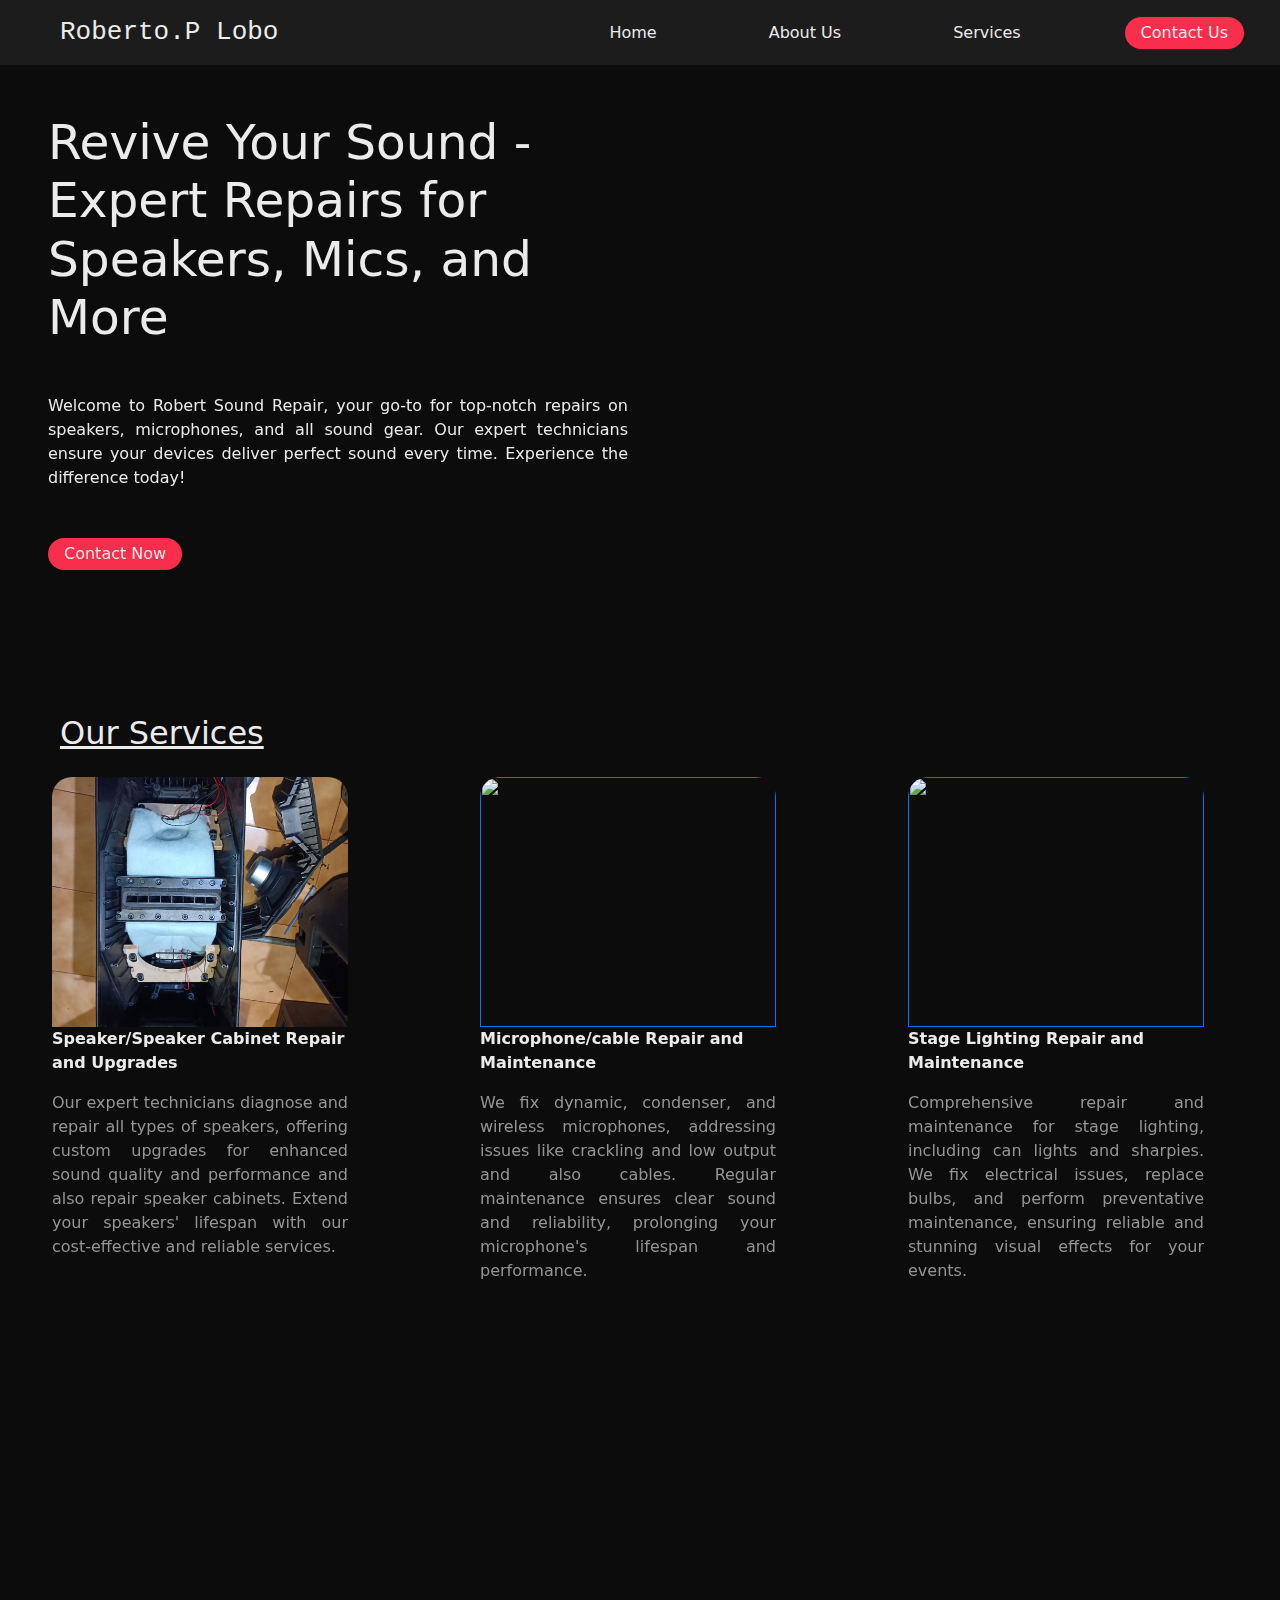
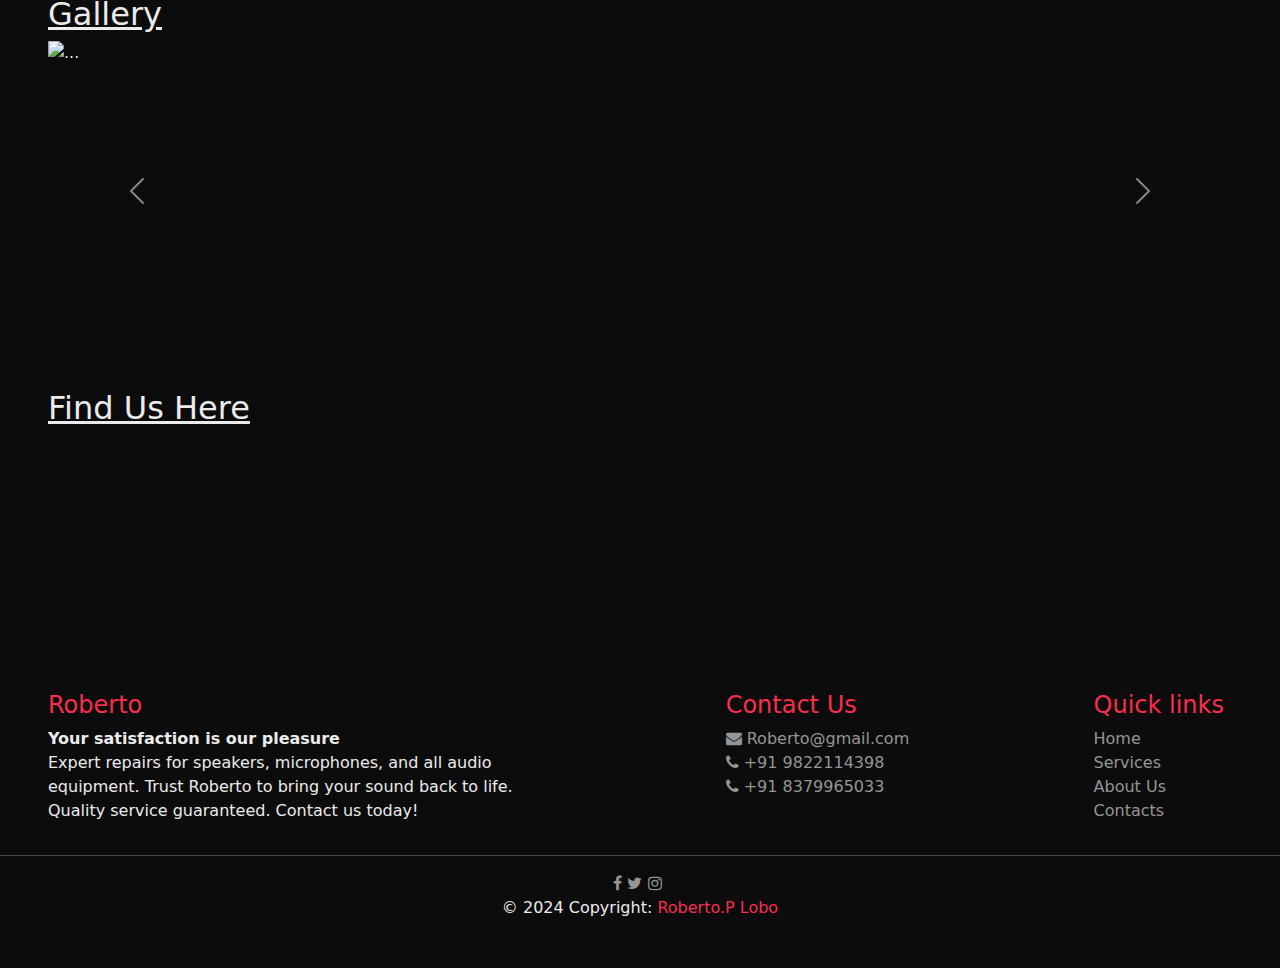
==== commit 953f04a4: "added cont" ====
--- a/index.html
+++ b/index.html
@@ -35,13 +35,13 @@
         <div class="collapse navbar-collapse" id="navbarSupportedContent">
           <ul class="navbar-nav mb-2 mb-lg-0 ms-auto">
             <li class="nav-item mx-lg-5">
-              <a class="nav-link" aria-current="page" href="#">Home</a>
+              <a class="nav-link" aria-current="page" href="/">Home</a>
             </li>
             <li class="nav-item mx-lg-5">
               <a class="nav-link" href="/about.html">About Us</a>
             </li>
             <li class="nav-item mx-lg-5">
-              <a class="nav-link" href="#">Services</a>
+              <a class="nav-link" href="./services.html">Services</a>
             </li>
             <hr />
             <li class="nav-item me-4 ms-lg-5 my-auto">
@@ -198,15 +198,18 @@
       </div>
     </div>
 
-    <footer id="footer" class="">
+    <footer id="footer" class="pb-5">
       <div class="mx-lg-5 mx-3 d-flex flex-wrap justify-content-between">
         <div class="me-2 col-lg-5">
           <p class="h4 text-red">Roberto</p>
           <p>
+            <span class="fw-bold">
+              Your satisfaction is our pleasure
+            </span><br/>
             Expert repairs for speakers, microphones, and all audio equipment.
             Trust Roberto to bring your sound back to life. Quality service
             guaranteed. Contact us today!
-          </p>
+          </br>
         </div>
         <div class="me-2">
           <p class="h4 text-red">Contact Us</p>
@@ -214,9 +217,13 @@
             <span class="fa fa-envelope"></span>
             Roberto@gmail.com
           </a>
-          <a href="tel:+91 00000111111" class="d-block">
+          <a href="tel:+91 9822114398" class="d-block">
             <span class="fa fa-phone"></span>
-            +91 0000001111
+            +91 9822114398
+          </a>
+           <a href="tel:+91 8379965033" class="d-block">
+            <span class="fa fa-phone"></span>
+            +91 8379965033
           </a>
         </div>
         <div class="me-2">
--- a/css/index.css
+++ b/css/index.css
@@ -68,7 +68,6 @@
   border: none;
   color: var(--text-color);
   transition: 0.5s;
-  width: 150px;
   text-align: center;
 }
 
@@ -176,6 +175,14 @@
   color: var(--bg-red);
 }
 
+#footer a{
+  color: var(--sec-text);
+}
+
+#footer a:hover {
+  color: var(--bg-red);
+}
+
 @media (max-width: 991px) {
   #hero div {
     text-align: center;
@@ -192,13 +199,6 @@
     text-align: justify;
   }
 
-  #footer a {
-    color: var(--sec-text);
-  }
-
-  #footer a:hover {
-    color: var(--bg-red);
-  }
 
   .social-media a,
   .social-media {
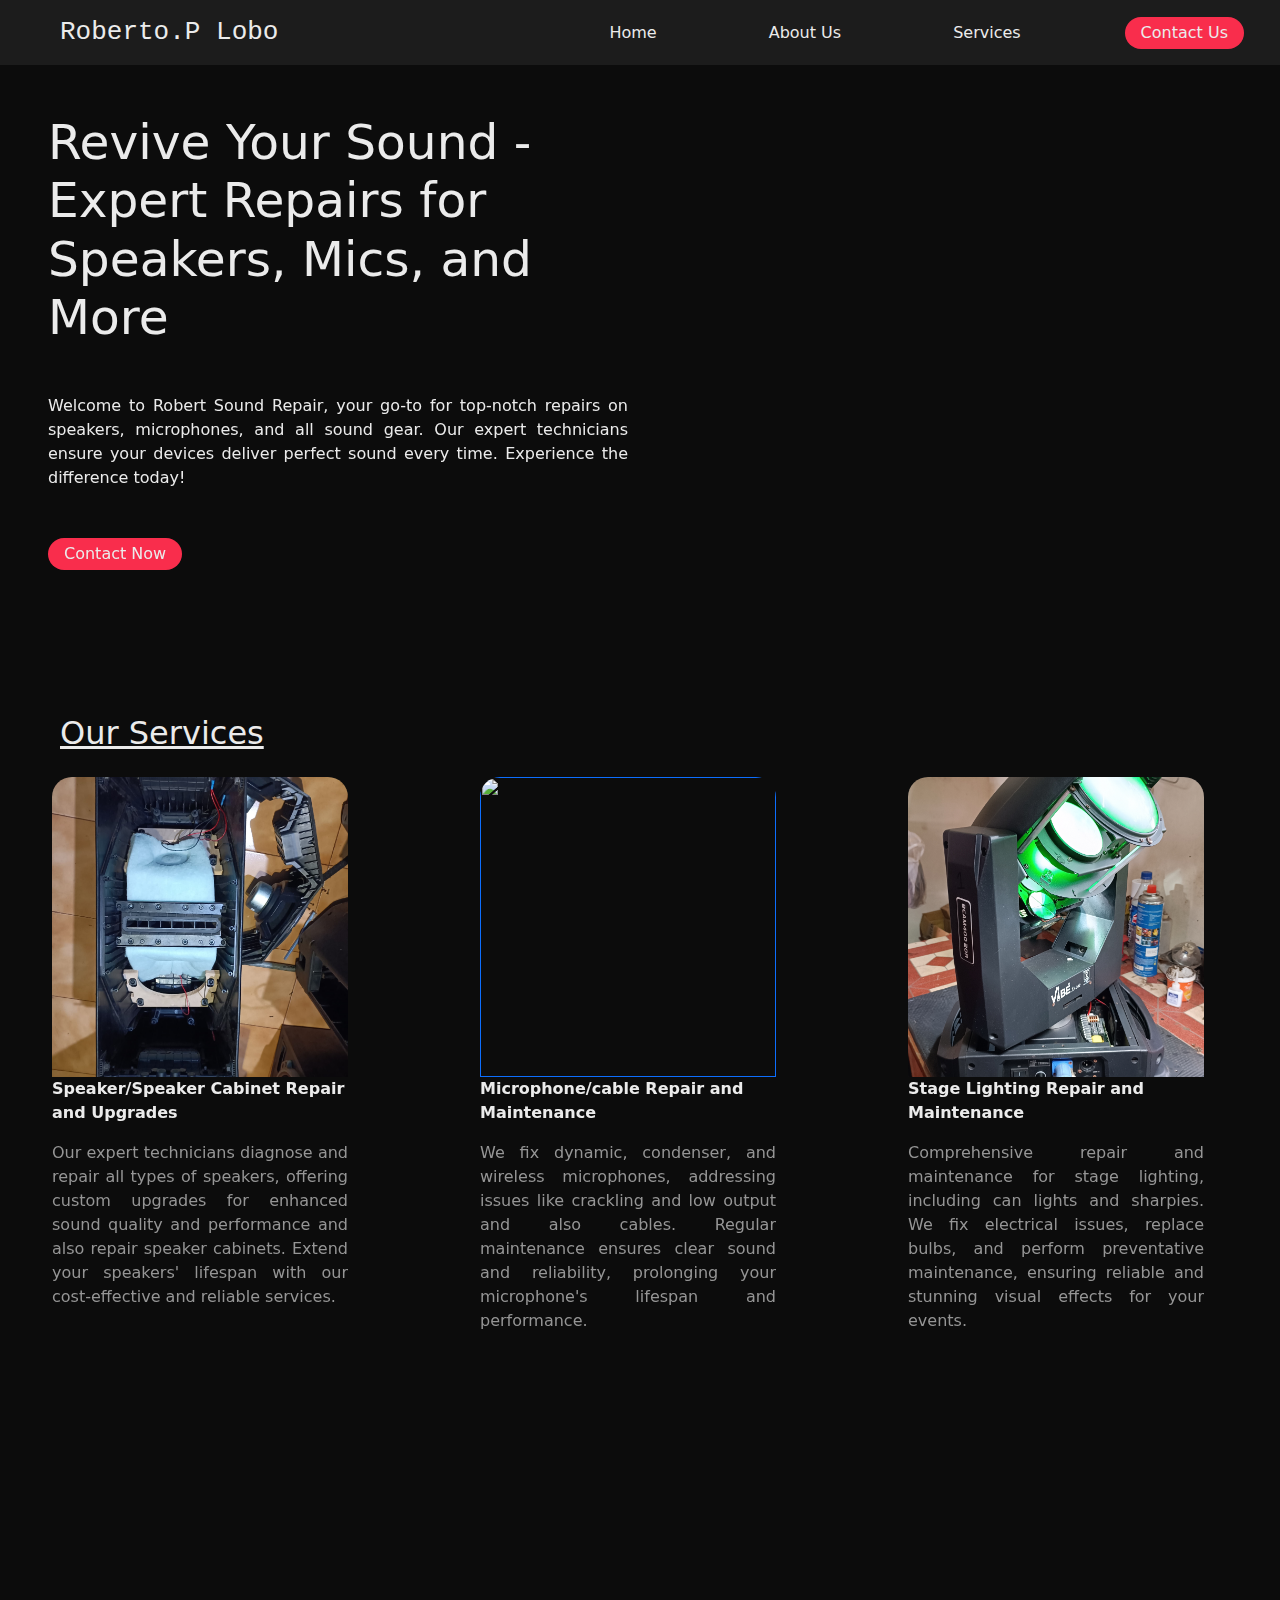
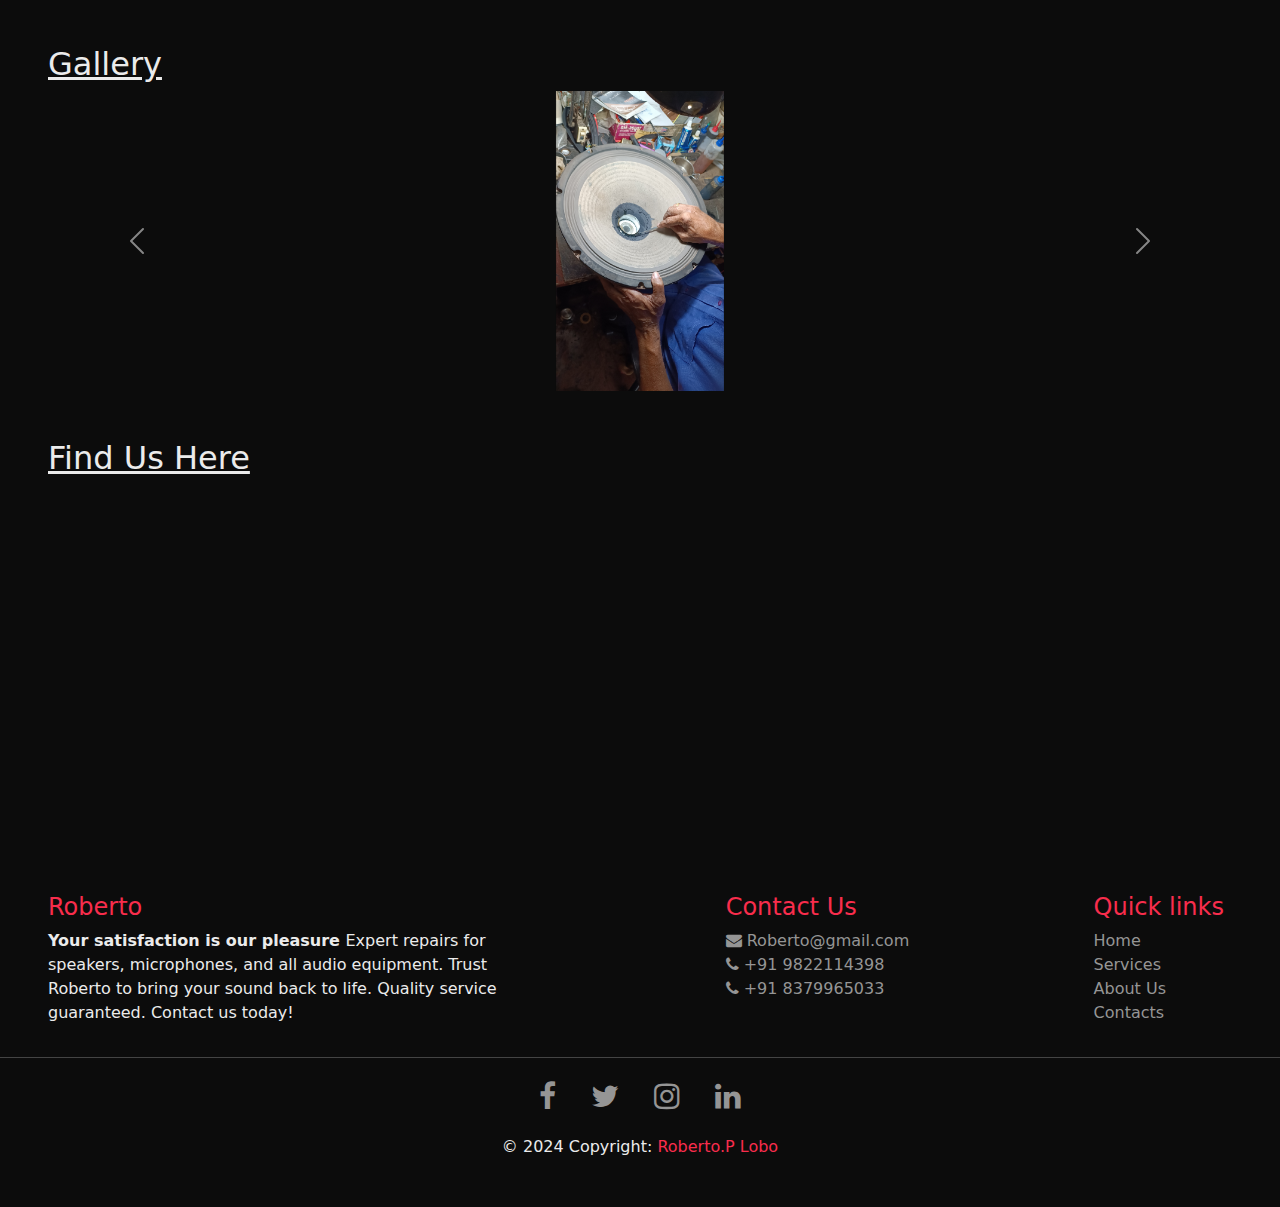
==== commit 442a8586: "added img" ====
--- a/index.html
+++ b/index.html
@@ -68,7 +68,9 @@
             ensure your devices deliver perfect sound every time. Experience the
             difference today!
           </p>
-          <button class="cta-btn px-3 py-1 my-5 hidden">Contact Now</button>
+          <a href="/contact.html">
+            <button class="cta-btn px-3 py-1 my-5 hidden">Contact Now</button>
+          </a>
         </div>
         <div class="col-lg-6 col-12 overflow-hidden">
           <img src="img/hero.jpg" class="hidden" alt="" />
@@ -119,7 +121,7 @@
         <div class="col-lg-3 col-12 hcard p-0 mt-3 mx-3 hidden">
           <a href="">
             <div>
-              <img src="/img/repair.jpg" alt="" />
+              <img src="/img/light5.jpg" alt="" />
             </div>
             <div>
               <p class="hcard-title">Stage Lighting Repair and Maintenance</p>
@@ -151,14 +153,28 @@
       >
         <div class="carousel-inner">
           <div class="carousel-item active">
-            <img src="img/repair.jpg" class="d-block w-100" alt="..." />
+            <img src="img/sub1.jpg" class="d-block w-100" alt="..." />
           </div>
           <div class="carousel-item">
-            <img src="img/hero.jpg" class="d-block w-100" alt="..." />
+            <img src="img/speaker1.jpg" class="d-block w-100" alt="..." />
           </div>
           <div class="carousel-item">
             <img
               src="img/speaker repair.jpeg"
+              class="d-block w-100"
+              alt="..."
+            />
+          </div>
+           <div class="carousel-item">
+            <img
+              src="img/light4.jpg"
+              class="d-block w-100"
+              alt="..."
+            />
+          </div>
+           <div class="carousel-item">
+            <img
+              src="img/light5.jpg"
               class="d-block w-100"
               alt="..."
             />
@@ -203,14 +219,14 @@
         <div class="me-2 col-lg-5">
           <p class="h4 text-red">Roberto</p>
           <p>
-            <span class="fw-bold">
-              Your satisfaction is our pleasure
-            </span><br/>
+            <span class="fw-bold"> Your satisfaction is our pleasure </span>
             Expert repairs for speakers, microphones, and all audio equipment.
             Trust Roberto to bring your sound back to life. Quality service
             guaranteed. Contact us today!
-          </br>
-        </div>
+            <br />
+          </p>
+        </div>
+
         <div class="me-2">
           <p class="h4 text-red">Contact Us</p>
           <a href="mailto:info@yourshop.com">
@@ -221,7 +237,7 @@
             <span class="fa fa-phone"></span>
             +91 9822114398
           </a>
-           <a href="tel:+91 8379965033" class="d-block">
+          <a href="tel:+91 8379965033" class="d-block">
             <span class="fa fa-phone"></span>
             +91 8379965033
           </a>
@@ -235,11 +251,11 @@
         </div>
       </div>
       <hr />
-      <div class="social-media text-center">
+      <div class="social-media text-center mb-3">
         <a href="https://facebook.com"><i class="fa fa-facebook-f"></i></a>
         <a href="https://twitter.com"><i class="fa fa-twitter"></i></a>
         <a href="https://instagram.com"><i class="fa fa-instagram"></i></a>
-        <a href="https://linkedin.com"><i class="fa fa-linkedin-in"></i></a>
+        <a href="https://linkedin.com"><i class="fa fa-linkedin"></i></a>
       </div>
       <div class="footer-copyright text-center col-12">
         © 2024 Copyright:
--- a/css/index.css
+++ b/css/index.css
@@ -93,7 +93,7 @@
 
 .hcard img {
   width: 100%;
-  height: 250px;
+  height: 300px;
   object-fit: cover;
 }
 
@@ -175,8 +175,18 @@
   color: var(--bg-red);
 }
 
+#footer{
+  margin-top: 200px;
+}
+
 #footer a{
   color: var(--sec-text);
+}
+
+#footer .social-media a{
+  font-size: 30px;
+  padding-left: 15px;
+  padding-right: 15px;
 }
 
 #footer a:hover {
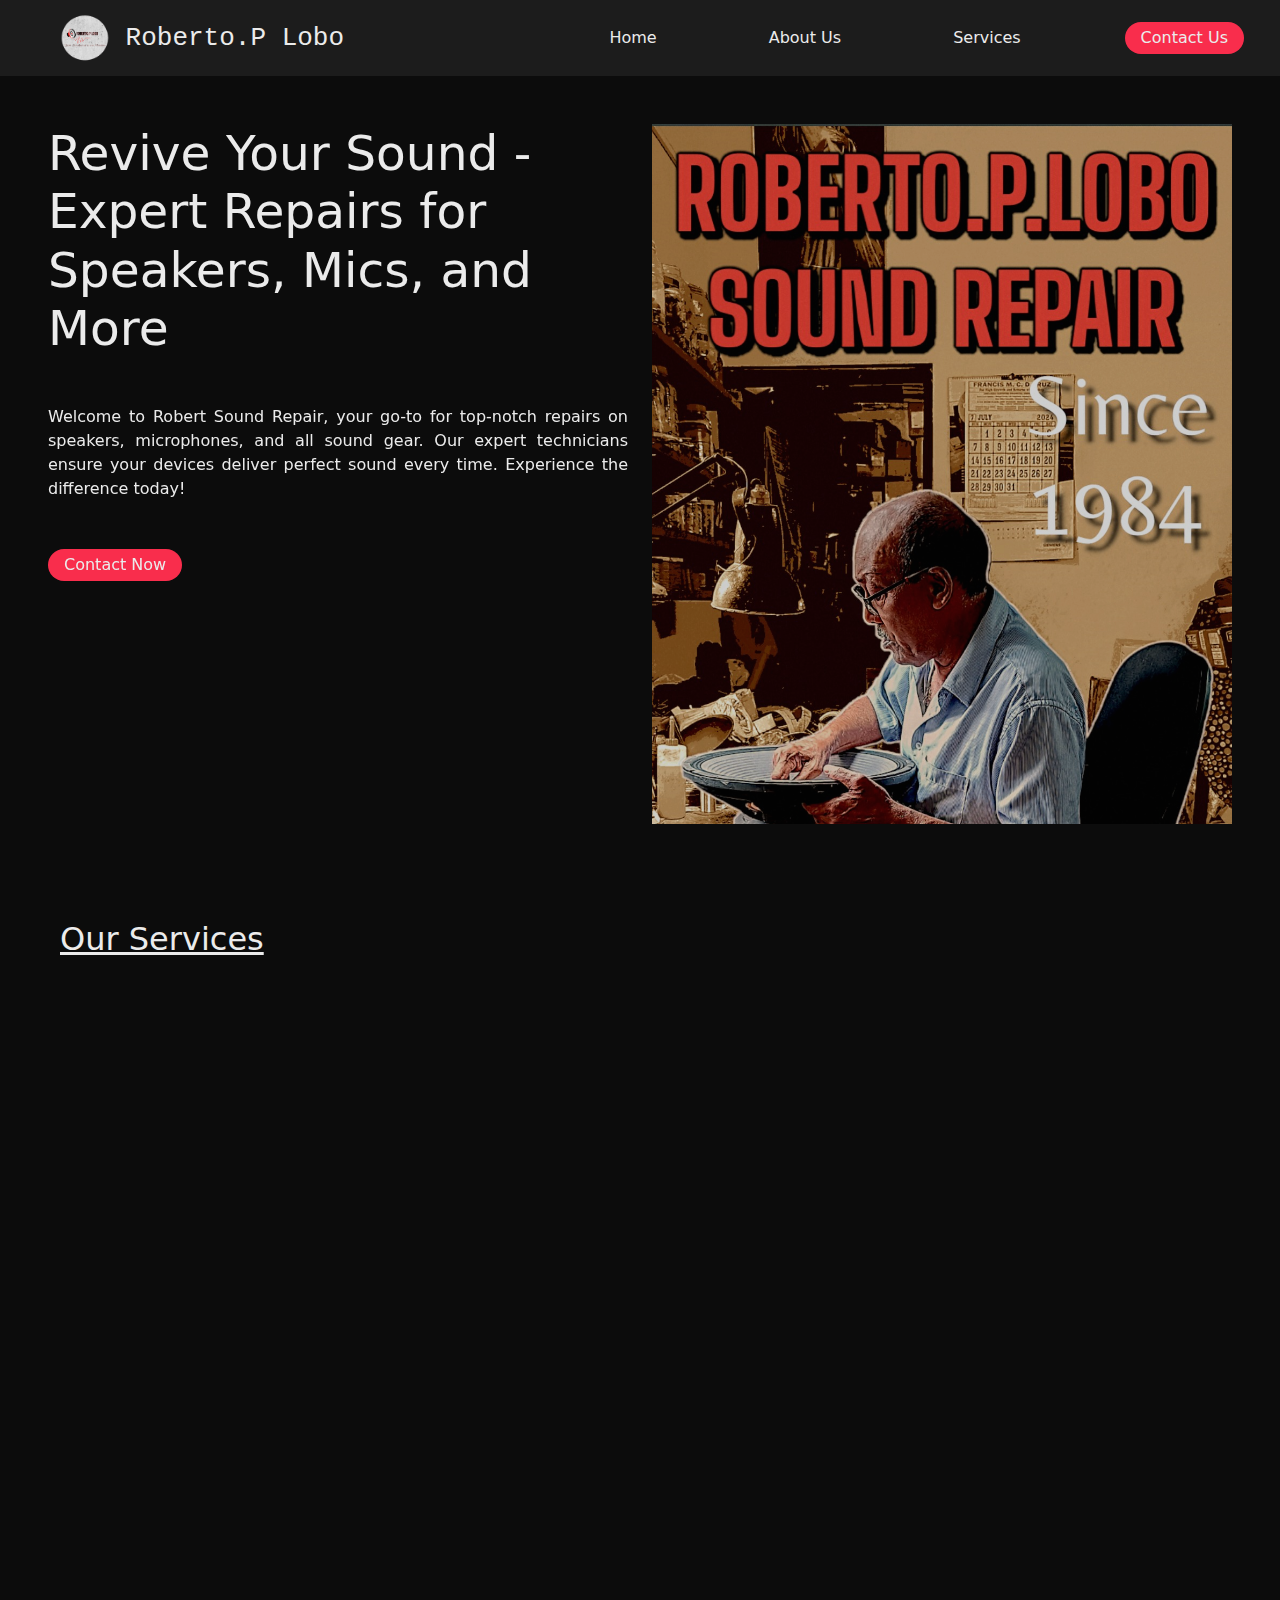
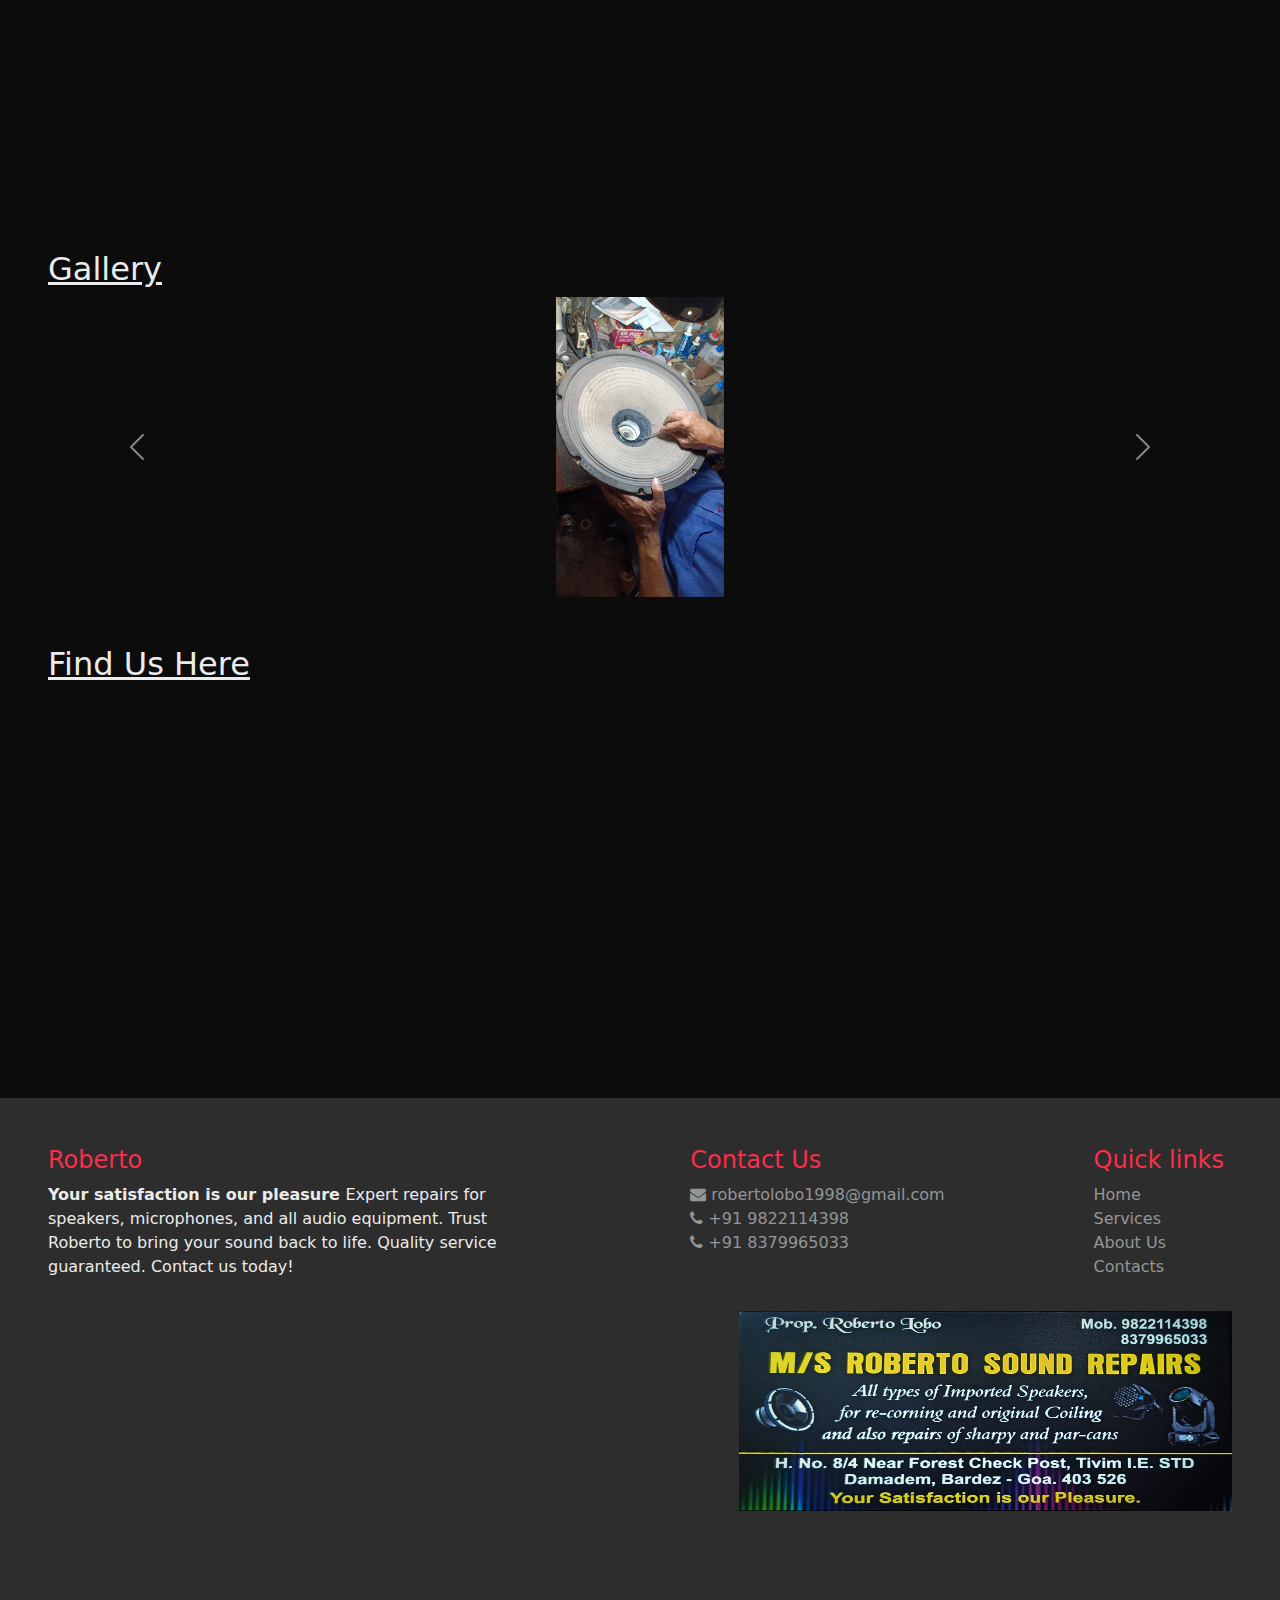
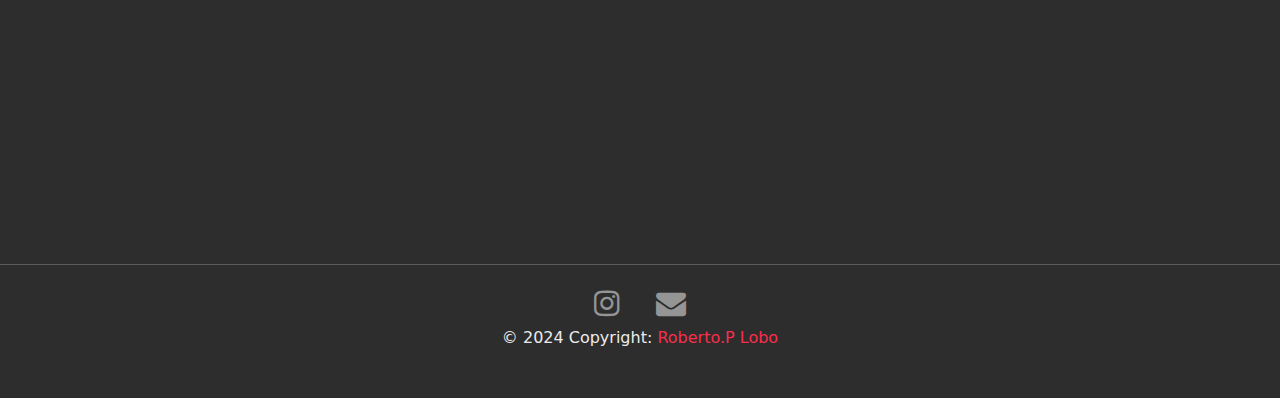
==== commit ff8a2739: "added logo buz-card new hero img" ====
--- a/index.html
+++ b/index.html
@@ -20,7 +20,16 @@
   <body>
     <nav class="navbar navbar-expand-lg bg-dark text-white">
       <div class="container-fluid">
-        <a class="navbar-brand ms-lg-5" href="#">Roberto.P Lobo</a>
+        <a class="navbar-brand ms-lg-5" href="/">
+          <img
+            src="img/logo.png"
+            width="50"
+            height="50"
+            class="d-inline-block"
+            alt="logo"
+          />
+          Roberto.P Lobo
+        </a>
         <button
           class="navbar-toggler"
           type="button"
@@ -73,7 +82,11 @@
           </a>
         </div>
         <div class="col-lg-6 col-12 overflow-hidden">
-          <img src="img/hero.jpg" class="hidden" alt="" />
+          <img
+            src="img/hero-img.png"
+            class="hidden object-fit-sm-cover object-fit-contain"
+            alt=""
+          />
         </div>
       </div>
 
@@ -82,7 +95,7 @@
           Our Services
         </p>
         <div class="col-lg-3 col-12 hcard p-0 mt-3 mx-3 hidden">
-          <a href="#">
+          <a href="/services.html#speaker-repair">
             <div>
               <img src="/img/speaker repair.jpeg" alt="" />
             </div>
@@ -102,9 +115,9 @@
         </div>
 
         <div class="col-lg-3 col-12 hcard p-0 mt-3 mx-3 hidden">
-          <a href="">
-            <div>
-              <img src="/img/repair.jpg" alt="" />
+          <a href="/services.html#mic-repair">
+            <div>
+              <img src="/img/mic3.jpg" alt="" />
             </div>
             <div>
               <p class="hcard-title">Microphone/cable Repair and Maintenance</p>
@@ -119,7 +132,7 @@
         </div>
 
         <div class="col-lg-3 col-12 hcard p-0 mt-3 mx-3 hidden">
-          <a href="">
+          <a href="./services.html#light-repair">
             <div>
               <img src="/img/light5.jpg" alt="" />
             </div>
@@ -165,19 +178,20 @@
               alt="..."
             />
           </div>
-           <div class="carousel-item">
-            <img
-              src="img/light4.jpg"
-              class="d-block w-100"
-              alt="..."
-            />
-          </div>
-           <div class="carousel-item">
-            <img
-              src="img/light5.jpg"
-              class="d-block w-100"
-              alt="..."
-            />
+          <div class="carousel-item">
+            <img src="img/light4.jpg" class="d-block w-100" alt="..." />
+          </div>
+          <div class="carousel-item">
+            <img src="img/light5.jpg" class="d-block w-100" alt="..." />
+          </div>
+          <div class="carousel-item">
+            <img src="img/shop2.jpg" class="d-block w-100" alt="..." />
+          </div>
+          <div class="carousel-item">
+            <img src="img/mic3.jpg" class="d-block w-100" alt="..." />
+          </div>
+          <div class="carousel-item">
+            <img src="img/cable2.webp" class="d-block w-100" alt="..." />
           </div>
         </div>
         <button
@@ -214,8 +228,8 @@
       </div>
     </div>
 
-    <footer id="footer" class="pb-5">
-      <div class="mx-lg-5 mx-3 d-flex flex-wrap justify-content-between">
+    <footer id="footer" class="pb-5 vh-100 d-flex flex-column">
+      <div class="mx-lg-5 mx-3 d-flex flex-wrap justify-content-between pt-5">
         <div class="me-2 col-lg-5">
           <p class="h4 text-red">Roberto</p>
           <p>
@@ -229,9 +243,9 @@
 
         <div class="me-2">
           <p class="h4 text-red">Contact Us</p>
-          <a href="mailto:info@yourshop.com">
+          <a href="mailto:robertolobo1998@gmail.com">
             <span class="fa fa-envelope"></span>
-            Roberto@gmail.com
+            robertolobo1998@gmail.com
           </a>
           <a href="tel:+91 9822114398" class="d-block">
             <span class="fa fa-phone"></span>
@@ -244,18 +258,28 @@
         </div>
         <div class="me-2">
           <p class="h4 text-red">Quick links</p>
-          <a class="d-block" href="#">Home</a>
-          <a class="d-block" href="#">Services</a>
-          <a class="d-block" href="#">About Us</a>
-          <a class="d-block" href="#">Contacts</a>
-        </div>
-      </div>
-      <hr />
-      <div class="social-media text-center mb-3">
-        <a href="https://facebook.com"><i class="fa fa-facebook-f"></i></a>
-        <a href="https://twitter.com"><i class="fa fa-twitter"></i></a>
-        <a href="https://instagram.com"><i class="fa fa-instagram"></i></a>
-        <a href="https://linkedin.com"><i class="fa fa-linkedin"></i></a>
+          <a class="d-block" href="/">Home</a>
+          <a class="d-block" href="./services.html">Services</a>
+          <a class="d-block" href="./about.html">About Us</a>
+          <a class="d-block" href="./contact.html">Contacts</a>
+        </div>
+        <div class="ms-auto my-auto col-lg-5 col-12 mt-3 bg-dark">
+          <img
+            src="./img/buz-card.jpg"
+            width="100%"
+            height="200px"
+            alt="business-card"
+          />
+        </div>
+      </div>
+      <div class="social-media text-center mt-auto">
+        <hr />
+        <a href="https://www.instagram.com/roberto.plobo/" target="_blank"
+          ><i class="fa fa-instagram"></i
+        ></a>
+        <a href="mailto:robertolobo1998@gmail.com"
+          ><i class="fa fa-envelope"></i
+        ></a>
       </div>
       <div class="footer-copyright text-center col-12">
         © 2024 Copyright:
--- a/css/index.css
+++ b/css/index.css
@@ -77,7 +77,10 @@
 
 #hero img {
   width: 100%;
-  width: 100%;
+  height: 700px;
+  /* object-fit: cover; */
+  object-position: 0 0;
+  opacity: 0.8;
 }
 
 .hcard {
@@ -176,6 +179,7 @@
 }
 
 #footer{
+  background-color: #2d2d2d;
   margin-top: 200px;
 }
 
@@ -189,7 +193,11 @@
   padding-right: 15px;
 }
 
-#footer a:hover {
+#footer a:hover,
+a.nav-link:active,
+a.nav-link:focus,
+a.nav-link:hover,
+.navbar-brand:hover {
   color: var(--bg-red);
 }
 
@@ -197,9 +205,13 @@
   #hero div {
     text-align: center;
   }
-}
-
-@media (max-width: 576px) {
+
+  /* #hero img {
+    object-fit: fill;
+    object-position: 0 0;
+    height: 400px;
+  } */
+
   #footer {
     background-color: #2d2d2d;
     padding: 40px 0;
